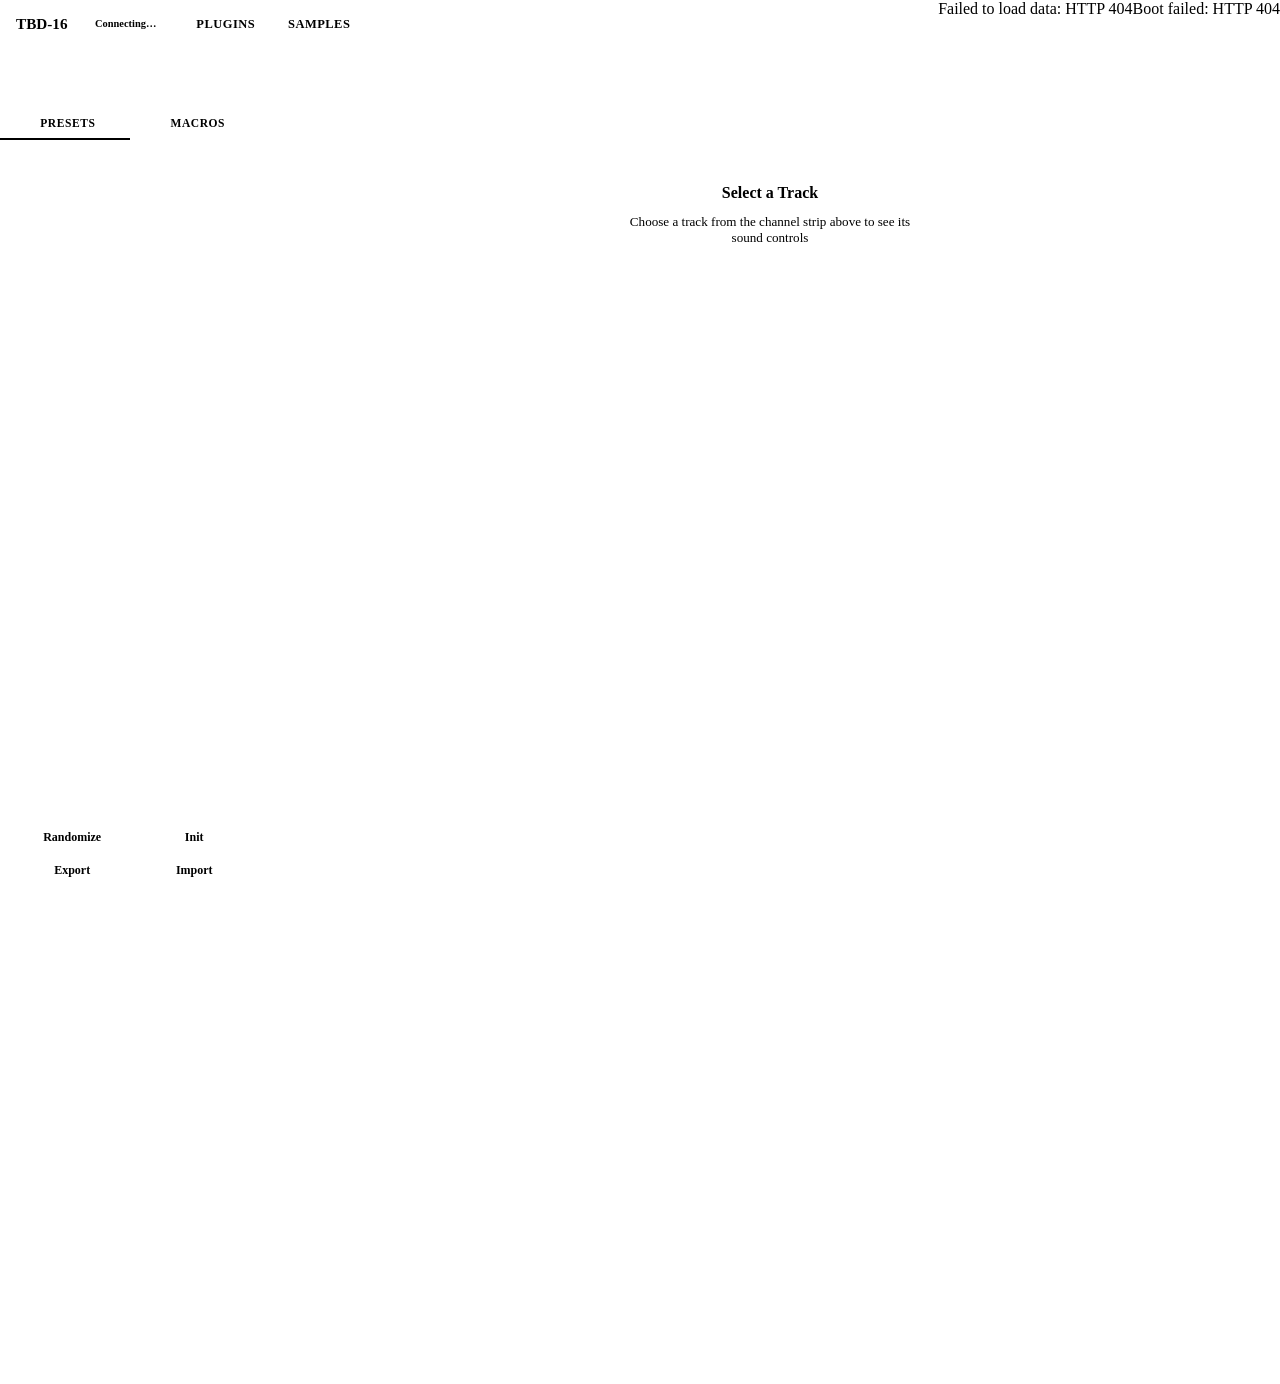
==== sdcard_image/www/preset-macro-manager.html @ 8a356f27 "license: GPL-3.0 for firmware (drop bogus LGPL claim), proprietary WebUI, THIRD-PARTY.md; .gitmodule" ====
<!--
  dadamachines TBD-16 — Preset & Macro Manager
  Single streamlined view with sidebar tabs for Presets / Macros.
  The center panel always shows interactive knob controls.
  When editing macro definitions, the Macro Builder appears below the knobs.

  (c) 2014-2026 dadamachines / Johannes Elias Lohbihler. All rights reserved.

  Not licensed under the GPL. This is the dadamachines TBD-16 WebUI; it
  communicates with the TBD-16 firmware over its REST API and is a separate
  program, not a derivative work of the firmware. Vendored components
  (Shoelace, webaudio-controls, Sortable, …) keep their own licences — see
  THIRD-PARTY.md.

  Licensing enquiries: https://dadamachines.com/contact/
-->

<!DOCTYPE html>
<html lang="en" class="sl-theme-dark">
<head>
  <meta charset="UTF-8">
  <meta name="viewport" content="width=device-width, initial-scale=1">
  <title>TBD-16 — Preset &amp; Macro Manager</title>
  <link rel="icon" href="favicon.ico" type="image/x-icon">
  <link rel="stylesheet" href="shoelace/themes/light.css?v=3">
  <link rel="stylesheet" href="shoelace/themes/dark.css?v=3">
  <script type="module" src="js/shoelace-bundle.js?v=4"></script>
  <link rel="stylesheet" href="css/app.css?v=9">
</head>
<body>
<div class="app">

  <!-- ─── Header ───────────────────────────────────────── -->
  <header class="app-header">
    <div class="header-brand">
      <h1>TBD-16</h1>
      <span class="connection-pill" id="conn-pill">
        <span class="conn-dot"></span>
        <span id="conn-pill-text">Connecting…</span>
      </span>
    </div>

    <nav class="nav-tabs">
      <a class="nav-tab" href="/index.html?view=plugins"><sl-icon name="music-note-beamed"></sl-icon> Plugins</a>
      <a class="nav-tab" href="/index.html?view=samples"><sl-icon name="hdd"></sl-icon> Samples</a>
      <a class="nav-tab active" href="/preset-macro-manager.html"><sl-icon name="sliders"></sl-icon> Macros</a>
    </nav>

    <div class="header-spacer"></div>

    <div class="header-right">
      <sl-icon-button name="hdd" label="Boot Defaults" id="trackdefaults-btn" style="font-size:1rem;"></sl-icon-button>
      <sl-icon-button name="info-circle" label="Quick Start Guide" id="quickstart-btn" style="font-size:1rem;"></sl-icon-button>
      <sl-icon-button name="gear" label="Settings" id="config-btn" style="font-size:1rem;"></sl-icon-button>
      <sl-icon-button name="moon-fill" label="Toggle theme" id="theme-toggle" style="font-size:1rem;"></sl-icon-button>
    </div>
  </header>

  <!-- ─── Shared Track Overview Strip ─── -->
  <div class="track-overview" id="track-overview">
    <!-- Populated by shared.js -->
  </div>

  <!-- ─── Main Content: Sidebar + Center ─── -->
  <div class="app-layout">

    <!-- ═══ LEFT SIDEBAR ═══ -->
    <div class="sidebar" id="sidebar">

      <!-- Sidebar tab buttons -->
      <div class="sidebar-tabs">
        <button class="sidebar-tab active" data-tab="presets">
          <sl-icon name="music-note-beamed"></sl-icon> Presets
        </button>
        <button class="sidebar-tab" data-tab="macros">
          <sl-icon name="sliders"></sl-icon> Macros
        </button>
      </div>

      <!-- ── Presets tab content ── -->
      <div class="sidebar-content active" data-tab="presets">
        <div class="sidebar-search">
          <sl-input placeholder="Search presets…" size="small" clearable id="preset-search">
            <sl-icon slot="prefix" name="search"></sl-icon>
          </sl-input>
        </div>
        <div class="sidebar-list" id="preset-list">
          <!-- Populated by JS -->
        </div>
        <div class="sidebar-actions">
          <div class="sidebar-actions-row">
            <button class="sidebar-action-btn primary" id="qa-save-preset">
              <sl-icon name="floppy"></sl-icon> Save As…
            </button>
          </div>
          <div class="sidebar-actions-row">
            <button class="sidebar-action-btn" id="qa-randomize">
              <sl-icon name="sliders"></sl-icon> Randomize
            </button>
            <button class="sidebar-action-btn" id="qa-init">
              <sl-icon name="x-lg"></sl-icon> Init
            </button>
          </div>
          <div class="sidebar-actions-row">
            <button class="sidebar-action-btn" id="qa-export-presets">
              <sl-icon name="download"></sl-icon> Export
            </button>
            <button class="sidebar-action-btn" id="qa-import-presets">
              <sl-icon name="upload"></sl-icon> Import
            </button>
          </div>
        </div>
      </div>

      <!-- ── Macros tab content ── -->
      <div class="sidebar-content" data-tab="macros">
        <div class="sidebar-list" id="definition-list">
          <!-- Populated by JS -->
        </div>
      </div>
    </div>

    <!-- ═══ CENTER PANEL ═══ -->
    <div class="center-panel" id="center-panel">

      <!-- Track info bar (populated by performer.js) -->
      <div id="track-info-bar"></div>

      <!-- Macro definition header — visible in Macros mode, above sub-tabs -->
      <div id="macro-def-header" class="hidden">
        <!-- Populated by designer.js: NAME, ID, Save, Export, Import -->
      </div>

      <!-- Sub-tabs for Macros mode -->
      <div id="center-subtabs" class="center-subtabs hidden">
        <button class="center-subtab active" data-subtab="knob-preview">
          <sl-icon name="sliders" style="font-size:0.8rem;"></sl-icon> Knob Preview
        </button>
        <button class="center-subtab" data-subtab="macro-builder">
          <sl-icon name="sliders" style="font-size:0.8rem;"></sl-icon> Macro Builder
        </button>
      </div>

      <!-- Knob Controls -->
      <div id="knob-controls">
        <div class="empty-state" id="knob-empty">
          <sl-icon name="sliders"></sl-icon>
          <h3>Select a Track</h3>
          <p>Choose a track from the channel strip above to see its sound controls</p>
        </div>
      </div>

      <!-- Sound Presets for Definition — visible in Macros mode + Knob Preview sub-tab -->
      <div id="knob-preview-extras" class="hidden">
        <!-- Populated by designer.js: Sound Presets for this Definition -->
      </div>

      <!-- Macro Builder — visible when Macros tab + Macro Builder sub-tab -->
      <div id="macro-builder-section" class="hidden">
        <!-- Populated by designer.js -->
      </div>

    </div>

  </div> <!-- .app-layout -->

  <!-- Version footer -->
  <div style="display:flex;align-items:center;padding:0.25rem 0.75rem;background:var(--sl-color-neutral-100);border-top:1px solid var(--sl-color-neutral-200);flex-shrink:0;">
    <a href="/webui-update.html" id="webui-version-link"
       style="font-size:0.65rem;color:var(--sl-color-neutral-400);text-decoration:none;white-space:nowrap;"
       title="WebUI Updater"></a>
    <div style="flex:1;"></div>
  </div>

</div> <!-- .app -->

<!-- Loading overlay -->
<div class="loading-overlay hidden" id="loading-overlay">
  <div class="loading-box">
    <sl-spinner></sl-spinner>
    <span id="loading-text">Loading…</span>
  </div>
</div>

<!-- Toast stack -->
<div class="toast-stack" id="toast-stack"></div>

<!-- ─── Quick Start Guide Dialog ────────────────────────── -->
<sl-dialog label="Quick Start Guide" id="quickstart-dialog" style="--width:56rem;">
  <div class="qs-guide">
    <div class="qs-intro">
      <p><strong>Welcome to TBD-16!</strong> A 16-track drum machine &amp; synth workstation. Use the <strong>channel strip</strong> at the top to pick a voice, then use the two sidebar modes to play or design sounds.</p>
    </div>

    <details class="qs-section" open>
      <summary><sl-icon name="music-note-beamed"></sl-icon> Presets (Performer Mode)</summary>
      <div class="qs-body">
        <p>The <strong>PRESETS</strong> tab is for <strong>browsing, loading, and saving sounds</strong> — no DSP knowledge required.</p>
        <ol>
          <li><strong>Select a Track</strong> — Click a channel in the strip at the top (CH 01–19). Each channel drives one synth voice.</li>
          <li><strong>Filter by Macro</strong> — Use the <em>MACRO</em> dropdown to show only presets for a specific macro definition, or choose <em>All Macros</em> to see everything. A filter chip appears in the sidebar when filtered — click <strong>×</strong> to clear it.</li>
          <li><strong>Load a Preset</strong> — Click any preset in the sidebar to load it instantly. The knobs update to show the preset's values. The MACRO dropdown syncs to show which macro the preset uses.</li>
          <li><strong>Tweak Knobs</strong> — Drag the knobs in the center panel. Knobs with an orange <em>MACRO</em> label control multiple DSP parameters at once.</li>
          <li><strong>Save Your Sound</strong> — Click <em>Save As…</em> to save your tweaked values as a new preset. Give it a name and category.</li>
          <li><strong>Quick Actions</strong> — <em>Randomize</em> generates random values for inspiration. <em>Init</em> resets all knobs to defaults. <em>Export/Import</em> lets you share presets as JSON files.</li>
        </ol>
      </div>
    </details>

    <details class="qs-section">
      <summary><sl-icon name="sliders"></sl-icon> Macros (Sound Designer Mode)</summary>
      <div class="qs-body">
        <p>The <strong>MACROS</strong> tab is for <strong>creating and editing macro definitions</strong> — the mapping layer that turns raw DSP CC parameters into intuitive performer knobs.</p>

        <h4>Getting Started</h4>
        <ol>
          <li><strong>Select a Track</strong> — Click a channel tab. The MACHINE dropdown shows the synth engine on that track.</li>
          <li><strong>Pick or Create</strong> — The sidebar lists existing macro definitions. Click one to edit, or click <em>"+ Create New Definition"</em>.</li>
          <li><strong>Name &amp; ID</strong> — Set the definition name and ID in the header bar. The ID is auto-generated from the name for new definitions.</li>
          <li><strong>Knob Preview</strong> — The default sub-tab shows a live preview of the knobs. Drag them to see how the mapped CC values change in real time.</li>
          <li><strong>Macro Builder</strong> — Switch to this sub-tab to define parameter groups (pages of up to 4 knobs), set ranges, defaults, and output mappings.</li>
          <li><strong>Save</strong> — Click <em>Save</em> in the header bar. Use <em>Export/Import</em> to share definitions as JSON.</li>
        </ol>

        <h4>Key Concepts</h4>
        <div class="qs-tab-section">
          <h5><sl-icon name="table"></sl-icon> Output Mappings</h5>
          <p>Each output mapping row maps your virtual knob values to a DSP CC channel: <code>finalValue = start + Σ(paramValue × mul ÷ div)</code></p>
          <ul>
            <li><strong>1:1 Passthrough</strong> — One knob controls one CC directly. Use <em>1:1 Map All</em> to auto-generate a full passthrough mapping as a starting point.</li>
            <li><strong>MACRO Knob</strong> — Add multiple sources to one CC output. A single "Punch" knob can simultaneously drive attack time, FM depth, and accent.</li>
            <li><strong>Constant Lock</strong> — Set only the <code>start</code> value (no sources). Locks a CC to a fixed value — great for parameters you don't want performers to change.</li>
          </ul>
        </div>

        <div class="qs-tab-section">
          <h5><sl-icon name="music-note-beamed"></sl-icon> Sound Presets</h5>
          <p>Each macro definition can have <strong>sound presets</strong> — saved sets of knob values. Find them in the <em>"Presets Using This Definition"</em> section below the Macro Builder. Create, edit, and delete presets from there.</p>
        </div>
      </div>
    </details>

    <details class="qs-section">
      <summary><sl-icon name="table"></sl-icon> Signal Chain</summary>
      <div class="qs-body">
        <p>When you move a knob, here's what happens:</p>
        <ol>
          <li><strong>Knob Value</strong> (0–127) — the virtual parameter you control in the UI</li>
          <li><strong>Mapping Formula</strong> — computes <code>start + Σ(value × mul ÷ div)</code>, producing a CC value</li>
          <li><strong>MIDI CC</strong> — sent to the DSP engine (0–127, or 0–16383 for 14-bit CCs)</li>
          <li><strong>DSP Float</strong> — converted by firmware to physical units (Hz, dB, ms, ratios)</li>
        </ol>
        <p><strong>Key insight:</strong> Macros control which <em>portion</em> of a CC range your knob covers, and how multiple knobs combine. The physical range of each DSP parameter is fixed in firmware.</p>
      </div>
    </details>

    <details class="qs-section">
      <summary><sl-icon name="star"></sl-icon> Tips &amp; Best Practices</summary>
      <div class="qs-body">
        <ol>
          <li><strong>Start from 1:1 Map</strong> — Auto-generate a full passthrough, then remove parameters you don't need and lock them to good values.</li>
          <li><strong>Name knobs musically</strong> — Use "Brightness" instead of "CC 12". Performers should never think about CC numbers.</li>
          <li><strong>Use MACRO knobs</strong> — Combining multiple CCs into one knob is the most powerful feature. One "Punch" knob beats three separate knobs.</li>
          <li><strong>Lock the boring parameters</strong> — Use constant mappings for parameters that should stay fixed. Fewer knobs = faster workflow for performers.</li>
          <li><strong>Create contrasting presets</strong> — Make presets sound dramatically different to showcase the full range of your macro definition.</li>
          <li><strong>Use categories</strong> — Group presets by style ("Analog", "Digital", "FX") so performers can find sounds quickly.</li>
        </ol>
      </div>
    </details>
  </div>

  <sl-button slot="footer" variant="primary" id="qs-close-btn">Got it!</sl-button>
</sl-dialog>

<!-- ─── Scripts ─────────────────────────────────────────── -->
<script defer src="js/macro-bundle.js?v=3"></script>
<script>
  fetch('/api/v2/samples?getconfig=webui-version.json')
    .then(r => r.ok ? r.json() : null)
    .then(v => {
      const el = document.getElementById('webui-version-link');
      if (el && v && v.version) el.textContent = 'WebUI v' + v.version;
    }).catch(() => {});
</script>
</body>
</html>
---- sdcard_image/www/css/app.css ----
/***************
TBD-16 — Unified WebUI Prototype Styles
Single unified view with sidebar tabs (Presets | Macros)

(c) 2014-2026 dadamachines / Johannes Elias Lohbihler. All rights reserved.

Not licensed under the GPL. This is the dadamachines TBD-16 WebUI; it
communicates with the TBD-16 firmware over its REST API and is a separate
program, not a derivative work of the firmware. Vendored components
(Shoelace, webaudio-controls, Sortable, …) keep their own licences — see
THIRD-PARTY.md.

Licensing enquiries: https://dadamachines.com/contact/
***************/

/* ── Reset & Base ───────────────────────────────────────── */
*, *::before, *::after { box-sizing: border-box; margin: 0; padding: 0; }
html, body { height: 100%; overflow: hidden; }
body {
  font-family: var(--sl-font-sans);
  background: var(--sl-color-neutral-50);
  color: var(--sl-color-neutral-900);
}

/* ── App Shell ──────────────────────────────────────────── */
.app { display: flex; flex-direction: column; height: 100vh; }

/* ── App Header ─────────────────────────────────────────── */
.app-header {
  display: flex; align-items: center;
  padding: 0 1rem;
  background: var(--sl-color-neutral-100);
  border-bottom: 1px solid var(--sl-color-neutral-200);
  flex-shrink: 0; height: 48px; gap: 0.75rem;
}
.header-brand {
  display: flex; align-items: center; gap: 0.5rem;
  flex-shrink: 0;
}
.app-header h1 {
  font-size: 0.95rem; font-weight: 700; white-space: nowrap;
}
.connection-pill {
  display: inline-flex; align-items: center; gap: 0.3rem;
  font-size: 0.65rem; font-weight: 600;
  padding: 0.15rem 0.55rem;
  border-radius: 999px;
  background: var(--sl-color-success-100);
  color: var(--sl-color-success-700);
  border: 1px solid var(--sl-color-success-300);
  white-space: nowrap; line-height: 1.3;
  transition: all 0.2s;
}
.connection-pill .conn-dot {
  width: 6px; height: 6px; border-radius: 50%;
  background: var(--sl-color-success-500); flex-shrink: 0;
}
.connection-pill.offline {
  background: var(--sl-color-danger-100);
  color: var(--sl-color-danger-700);
  border-color: var(--sl-color-danger-300);
}
.connection-pill.offline .conn-dot { background: var(--sl-color-danger-500); }

/* ── Header Navigation Tabs ────────────────────────────── */
.nav-tabs {
  display: flex; gap: 0;
}
.nav-tab {
  font-size: 0.78rem; font-weight: 600; text-transform: uppercase;
  letter-spacing: 0.04em; padding: 0.35rem 0.85rem;
  border: 1px solid var(--sl-color-neutral-300);
  background: var(--sl-color-neutral-200);
  color: var(--sl-color-neutral-600);
  cursor: pointer; transition: all 0.15s;
  font-family: var(--sl-font-sans);
  text-decoration: none;
  display: flex; align-items: center; gap: 0.35rem;
  line-height: 1.2;
}
.nav-tab:first-child { border-radius: var(--sl-border-radius-medium) 0 0 var(--sl-border-radius-medium); }
.nav-tab:last-child  { border-radius: 0 var(--sl-border-radius-medium) var(--sl-border-radius-medium) 0; border-left: none; }
.nav-tab:hover { background: var(--sl-color-neutral-300); color: var(--sl-color-neutral-800); }
.nav-tab.active {
  background: var(--sl-color-primary-600);
  color: #fff;
  border-color: var(--sl-color-primary-700);
}
.nav-tab sl-icon { font-size: 0.85rem; }

.header-spacer { flex: 1; }
.header-right { display: flex; align-items: center; gap: 0.4rem; }

/* ── Unified App Layout ─────────────────────────────────── */
.app-layout {
  flex: 1; display: flex; overflow: hidden; min-height: 0;
}

/* ── Sidebar ─────────────────────────────────────────────── */
.sidebar {
  width: 260px; min-width: 220px;
  display: flex; flex-direction: column;
  border-right: 1px solid var(--sl-color-neutral-200);
  background: var(--sl-color-neutral-50);
  flex-shrink: 0; overflow: hidden;
}
.sidebar-tabs {
  display: flex; flex-shrink: 0;
  border-bottom: 1px solid var(--sl-color-neutral-200);
}
.sidebar-tab {
  flex: 1;
  padding: 0.55rem 0.5rem;
  font-size: 0.72rem; font-weight: 700;
  text-transform: uppercase; letter-spacing: 0.05em;
  text-align: center;
  color: var(--sl-color-neutral-500);
  background: var(--sl-color-neutral-100);
  border: none; border-bottom: 2px solid transparent;
  cursor: pointer; transition: all 0.15s;
  font-family: var(--sl-font-sans);
  display: flex; align-items: center; justify-content: center; gap: 0.35rem;
}
.sidebar-tab:hover {
  color: var(--sl-color-neutral-700);
  background: var(--sl-color-neutral-150, #e5e7eb);
}
.sidebar-tab.active {
  color: var(--sl-color-primary-600);
  border-bottom-color: var(--sl-color-primary-600);
  background: var(--sl-color-neutral-50);
}
.sidebar-tab sl-icon { font-size: 0.8rem; }

.sidebar-content {
  display: none; flex: 1; flex-direction: column; overflow: hidden;
}
.sidebar-content.active { display: flex; }

.sidebar-search {
  padding: 0.4rem 0.65rem;
  border-bottom: 1px solid var(--sl-color-neutral-200);
  flex-shrink: 0;
}
.sidebar-list {
  flex: 1; overflow-y: auto; padding: 0.25rem 0;
}
.sidebar-actions {
  padding: 0.5rem 0.65rem;
  border-top: 1px solid var(--sl-color-neutral-200);
  flex-shrink: 0;
  display: flex; flex-direction: column; gap: 0.3rem;
}
.sidebar-action-btn {
  display: flex; align-items: center; justify-content: center; gap: 0.4rem;
  width: 100%; padding: 0.4rem 0.6rem;
  font-size: 0.75rem; font-weight: 600;
  border: 1px solid var(--sl-color-neutral-300);
  border-radius: var(--sl-border-radius-medium);
  background: var(--sl-color-neutral-100);
  color: var(--sl-color-neutral-700);
  cursor: pointer; transition: all 0.12s;
  font-family: var(--sl-font-sans);
}
.sidebar-action-btn:hover {
  background: var(--sl-color-neutral-200);
  border-color: var(--sl-color-neutral-400);
}
.sidebar-action-btn sl-icon { font-size: 0.8rem; }

/* ── Center Panel ────────────────────────────────────────── */
.center-panel {
  flex: 1; overflow-y: auto; overflow-x: hidden;
  padding: 1rem 1.5rem;
  min-height: 0;
  background: var(--sl-color-neutral-0);
}

/* ── Center Panel Sub-tabs (Macros mode) ─────────────── */
.center-subtabs {
  display: flex;
  border-bottom: 2px solid var(--sl-color-neutral-200);
  margin-bottom: 1rem;
  gap: 0;
}
.center-subtab {
  display: flex; align-items: center; gap: 0.35rem;
  padding: 0.5rem 1rem;
  font-size: 0.78rem; font-weight: 600;
  font-family: var(--sl-font-sans);
  border: none; background: none; cursor: pointer;
  color: var(--sl-color-neutral-500);
  border-bottom: 2px solid transparent;
  margin-bottom: -2px;
  transition: all 0.15s;
}
.center-subtab:hover {
  color: var(--sl-color-neutral-700);
}
.center-subtab.active {
  color: var(--sl-color-primary-600);
  border-bottom-color: var(--sl-color-primary-600);
}

/* ── Utility ─────────────────────────────────────────────── */
.hidden { display: none !important; }

/* ── Main Content ───────────────────────────────────────── */
.app-main { flex: 1; overflow: hidden; display: flex; flex-direction: column; min-height: 0; }

/* ── Track Overview Strip ──────────────────────────────── */
.track-overview {
  display: flex; flex-shrink: 0;
  border-bottom: 2px solid var(--sl-color-neutral-300);
  overflow-x: auto; overflow-y: hidden;
  background: var(--sl-color-neutral-100);
  min-height: 60px;
}
.track-strip {
  flex: 1 1 0;
  min-width: 52px;
  display: flex; flex-direction: column;
  align-items: center; justify-content: center;
  padding: 0.3rem 0.15rem;
  border-right: 1px solid var(--sl-color-neutral-200);
  cursor: pointer; transition: all 0.15s;
  gap: 0.15rem; user-select: none;
  position: relative;
}
.track-strip:last-child { border-right: none; }
.track-strip:hover { background: var(--sl-color-neutral-200); }
.track-strip.active {
  background: color-mix(in srgb, var(--sl-color-primary-600) 15%, transparent);
}
.track-strip.active::after {
  content: '';
  position: absolute; bottom: 0; left: 0; right: 0;
  height: 3px;
  background: var(--sl-color-primary-600);
}
.track-strip.muted { opacity: 0.35; }
.track-num {
  font-size: 0.58rem; font-weight: 700;
  color: var(--sl-color-neutral-0);
  background: var(--sl-color-neutral-600);
  padding: 0.05rem 0.3rem; border-radius: 3px;
  line-height: 1.3;
}
.track-strip.active .track-num {
  background: var(--sl-color-primary-600);
}
.track-name {
  font-size: 0.58rem; font-weight: 600;
  color: var(--sl-color-neutral-600);
  overflow: hidden; text-overflow: ellipsis; white-space: nowrap;
  max-width: 100%; text-align: center;
  line-height: 1.2;
}
/* Track-machine info removed from overview strip */

/* FX & Master track distinct colors */
.track-strip.track-fx .track-num {
  background: var(--sl-color-purple-600, #7c3aed);
}
.track-strip.track-fx.active .track-num {
  background: var(--sl-color-purple-700, #6d28d9);
}
.track-strip.track-fx.active {
  background: color-mix(in srgb, var(--sl-color-purple-600, #7c3aed) 15%, transparent);
}
.track-strip.track-fx.active::after {
  background: var(--sl-color-purple-600, #7c3aed);
}
.track-strip.track-master .track-num {
  background: var(--sl-color-amber-600, #d97706);
}
.track-strip.track-master.active .track-num {
  background: var(--sl-color-amber-700, #b45309);
}
.track-strip.track-master.active {
  background: color-mix(in srgb, var(--sl-color-amber-600, #d97706) 15%, transparent);
}
.track-strip.track-master.active::after {
  background: var(--sl-color-amber-600, #d97706);
}

/* ── (Preset browser now in sidebar — see .sidebar styles above) ── */
.preset-list {
  flex: 1; overflow-y: auto; padding: 0.25rem 0;
}
.preset-category {
  padding: 0.4rem 0.65rem 0.3rem;
  font-size: 0.68rem; font-weight: 700; text-transform: uppercase;
  letter-spacing: 0.06em; color: var(--sl-color-neutral-500);
  user-select: none;
  border-bottom: 1px solid var(--sl-color-neutral-200);
  background: var(--sl-color-neutral-50);
}
.preset-item {
  display: flex; align-items: center;
  padding: 0.4rem 0.85rem;
  cursor: pointer; gap: 0.5rem;
  transition: background 0.1s; min-height: 36px;
}
.preset-item:hover { background: var(--sl-color-neutral-200); }
.preset-item.active {
  background: color-mix(in srgb, var(--sl-color-primary-600) 15%, transparent);
  border-left: 3px solid var(--sl-color-primary-600);
  padding-left: calc(0.85rem - 3px);
}
.preset-item-name {
  font-size: 0.82rem; font-weight: 500; flex: 1;
  overflow: hidden; text-overflow: ellipsis; white-space: nowrap;
}
.preset-item-machine {
  font-size: 0.68rem; color: var(--sl-color-neutral-400);
  white-space: nowrap;
}

/* ── Delete button on sidebar list items ── */
.preset-item-delete {
  display: none;
  align-items: center; justify-content: center;
  background: none; border: none; cursor: pointer;
  color: var(--sl-color-neutral-400);
  padding: 0.15rem 0.25rem;
  border-radius: 4px;
  font-size: 0.75rem;
  transition: color 0.15s, background 0.15s;
  flex-shrink: 0;
}
.preset-item:hover .preset-item-delete { display: flex; }
.preset-item-delete:hover {
  color: var(--sl-color-danger-600);
  background: var(--sl-color-danger-100);
}

/* ── Preset filter bar (chip + count) ── */
.preset-filter-bar {
  display: flex; align-items: center; gap: 0.5rem;
  padding: 0.35rem 0.65rem;
  border-bottom: 1px solid var(--sl-color-neutral-200);
  background: var(--sl-color-neutral-50);
  min-height: 28px;
}
.preset-filter-chip {
  display: inline-flex; align-items: center; gap: 0.3rem;
  padding: 0.15rem 0.45rem;
  font-size: 0.7rem; font-weight: 600;
  color: var(--sl-color-primary-700);
  background: color-mix(in srgb, var(--sl-color-primary-600) 12%, transparent);
  border: 1px solid color-mix(in srgb, var(--sl-color-primary-600) 30%, transparent);
  border-radius: 99px; cursor: pointer;
  transition: all 0.15s; line-height: 1.3;
  white-space: nowrap;
}
.preset-filter-chip:hover {
  background: color-mix(in srgb, var(--sl-color-primary-600) 22%, transparent);
  border-color: var(--sl-color-primary-500);
}
.preset-filter-chip sl-icon {
  opacity: 0.6;
}
.preset-filter-chip:hover sl-icon {
  opacity: 1;
}
.preset-count {
  font-size: 0.68rem; color: var(--sl-color-neutral-400);
  margin-left: auto; white-space: nowrap;
}

/* ── (Macro controls area replaced by .center-panel) ── */

/* Track info header in macro area */
.track-info-header {
  display: flex; align-items: stretch; gap: 0;
  margin-bottom: 0.75rem;
  padding: 0.5rem 0.7rem;
  background: var(--sl-color-neutral-50);
  border: 1px solid var(--sl-color-neutral-200);
  border-radius: var(--sl-border-radius-medium);
}
.track-info-left {
  display: flex; align-items: flex-start; gap: 0.65rem;
  flex-shrink: 0;
  padding-top: 0.15rem;
}
.track-info-right {
  flex: 1;
  display: flex; flex-direction: column; gap: 0;
  min-width: 0;
}
.track-info-divider {
  border: none;
  border-top: 1px solid var(--sl-color-neutral-150, #e5e7eb);
  margin: 0.35rem 0;
}
.track-info-row {
  display: flex; align-items: center; gap: 0.65rem;
  flex-wrap: wrap;
  min-height: 1.6rem;
}
.track-info-header .track-badge {
  font-size: 0.78rem; font-weight: 700;
  background: var(--sl-color-primary-600); color: #fff;
  padding: 0.2rem 0.55rem; border-radius: 4px;
  letter-spacing: 0.02em;
}
.track-info-header .track-title {
  font-size: 1rem; font-weight: 700;
}
.track-info-header .track-subtitle {
  font-size: 0.82rem; color: var(--sl-color-neutral-500);
}
.track-info-separator {
  width: 1px; align-self: stretch;
  background: var(--sl-color-neutral-300);
  flex-shrink: 0;
  margin: 0 0.55rem;
}
.track-machine-label {
  font-size: 0.82rem; font-weight: 500;
  color: var(--sl-color-neutral-600);
}
.track-knobset-label {
  font-size: 0.82rem; font-style: italic;
  color: var(--sl-color-neutral-500);
}

/* Inline def header inputs in track-info-bar (Macros mode) */
.track-inline-input {
  font-size: 0.82rem; font-weight: 500;
  padding: 0.25rem 0.5rem;
  border: 1px solid var(--sl-color-neutral-300);
  border-radius: 4px;
  background: var(--sl-color-neutral-0);
  color: var(--sl-color-neutral-800);
  min-width: 100px; max-width: 180px;
}
.track-inline-input:focus {
  outline: none;
  border-color: var(--sl-color-primary-400);
  box-shadow: 0 0 0 2px var(--sl-color-primary-100);
}
.track-inline-input[readonly] {
  background: var(--sl-color-neutral-100);
  color: var(--sl-color-neutral-500);
}
.track-def-actions {
  display: flex; gap: 0.25rem; margin-left: auto;
}

/* Sidebar action button rows */
.sidebar-actions-row {
  display: flex; gap: 0.3rem;
}
.sidebar-actions-row .sidebar-action-btn {
  flex: 1; min-width: 0;
}
.sidebar-action-btn.primary {
  background: var(--sl-color-primary-600);
  color: #fff;
  border-color: var(--sl-color-primary-700);
}
.sidebar-action-btn.primary:hover {
  background: var(--sl-color-primary-700);
  border-color: var(--sl-color-primary-800);
}

/* Macro parameter group card */
.macro-group {
  margin-bottom: 1rem;
  border: 1px solid var(--sl-color-neutral-200);
  border-radius: var(--sl-border-radius-large);
  overflow: hidden;
  background: var(--sl-color-neutral-50);
  box-shadow: 0 1px 3px rgba(0,0,0,0.05);
}
.macro-group-header {
  display: flex; align-items: center;
  padding: 0.4rem 0.6rem;
  background: var(--sl-color-neutral-100);
  border-bottom: 1px solid var(--sl-color-neutral-200);
  gap: 0.5rem;
  cursor: pointer; user-select: none;
}
.macro-group-header:hover { background: var(--sl-color-neutral-150, #e5e7eb); }
.macro-group-page-label {
  font-size: 0.78rem; font-weight: 700;
  color: var(--sl-color-neutral-600);
  white-space: nowrap;
}
.macro-group-chevron {
  font-size: 0.6rem; color: var(--sl-color-neutral-500);
  transition: transform 0.2s;
}
.macro-group.collapsed .macro-group-chevron { transform: rotate(-90deg); }
.macro-group.collapsed .macro-group-body { display: none; }

/* Mix page — inverted dark card with light knobs */
.macro-group.is-mix {
  background: #1e293b;           /* slate-800 */
  border-color: #334155;         /* slate-700 */
  box-shadow: 0 2px 8px rgba(0,0,0,0.25);
}
.macro-group.is-mix .macro-group-header {
  background: #0f172a;           /* slate-900 */
  border-bottom-color: #334155;
}
.macro-group.is-mix .macro-group-header:hover {
  background: #1e293b;
}
.macro-group.is-mix .macro-group-page-label {
  color: #94a3b8;                /* slate-400 */
}
.macro-group.is-mix .macro-group-name {
  color: #e2e8f0;                /* slate-200 */
  letter-spacing: 0.04em;
}
.macro-group.is-mix .macro-group-chevron {
  color: #64748b;                /* slate-500 */
}
.macro-group.is-mix .macro-knob-label {
  color: #cbd5e1;                /* slate-300 */
}
.macro-group.is-mix .macro-knob-value {
  color: #94a3b8;                /* slate-400 */
}
.macro-group.is-mix .macro-knob-cell:hover {
  background: rgba(255,255,255,0.06);
}
.macro-group.is-mix .knob-target-name {
  color: #94a3b8;
}
.macro-group.is-mix .knob-target-bar {
  background: #334155;
}
.macro-group.is-mix .knob-target-range {
  background: #475569;
}
.macro-group.is-mix .knob-target-hint {
  color: #94a3b8;
}

.macro-group-name {
  font-size: 0.78rem; font-weight: 700;
  color: var(--sl-color-neutral-800);
}
.macro-group-body {
  padding: 1rem;
  display: grid;
  grid-template-columns: repeat(4, 1fr);
  gap: 1rem;
}
@media (max-width: 900px) {
  .macro-group-body {
    grid-template-columns: repeat(2, 1fr);
  }
}

/* Individual macro knob cell — Name above, Knob, Value below */
.macro-knob-cell {
  display: flex; flex-direction: column;
  align-items: center; gap: 0.15rem;
  padding: 0.6rem 0.35rem 0.5rem;
  border-radius: var(--sl-border-radius-medium);
  transition: background 0.12s;
  min-width: 0;
  text-align: center;
}
.macro-knob-cell:hover { background: var(--sl-color-neutral-100); }

/* Macro knob distinction — amber border glow for macro knobs */
.macro-knob-cell.is-macro {
  background: rgba(180, 83, 9, 0.06);
  border: 1px solid rgba(180, 83, 9, 0.18);
}
.macro-knob-cell.is-macro:hover {
  background: rgba(180, 83, 9, 0.10);
}

/* Name ABOVE the knob */
.macro-knob-label {
  font-size: 0.82rem; font-weight: 600;
  color: var(--sl-color-neutral-700);
  text-align: center; max-width: 100%;
  overflow: hidden; text-overflow: ellipsis;
  white-space: normal;
  display: -webkit-box;
  -webkit-line-clamp: 2;
  -webkit-box-orient: vertical;
  line-height: 1.2;
  min-height: 1.4em;
  order: 1;
}
/* Value BELOW the knob */
.macro-knob-value {
  font-size: 0.78rem; font-weight: 500;
  color: var(--sl-color-neutral-500);
  font-variant-numeric: tabular-nums;
  order: 3;
}
.macro-knob-value.is-macro {
  color: #b45309;
  font-weight: 700;
}

/* SVG-based knob */
.macro-knob {
  width: 64px; height: 64px;
  border-radius: 50%;
  display: flex; align-items: center; justify-content: center;
  cursor: grab; position: relative;
  user-select: none; touch-action: none;
  order: 2;
}
.macro-knob:hover svg circle:last-of-type {
  filter: brightness(1.1);
}
.macro-knob.dragging {
  cursor: grabbing;
}

/* ── Mapping target panel (under each knob) ─────────── */
.knob-target-panel {
  display: flex; flex-direction: column;
  gap: 0.15rem;
  margin-top: 0.35rem;
  width: 100%;
  padding: 0.3rem 0.4rem;
  background: var(--sl-color-neutral-50);
  border-radius: 5px;
  border: 1px solid var(--sl-color-neutral-150, #e5e7eb);
  order: 4;
}
.knob-target-panel.is-macro {
  background: rgba(180, 83, 9, 0.04);
  border-color: rgba(180, 83, 9, 0.15);
}
.knob-target-badge {
  font-size: 0.6rem; font-weight: 800;
  text-transform: uppercase; letter-spacing: 0.08em;
  color: #b45309;
  text-align: center;
  margin-bottom: 0.1rem;
}
.knob-target-row {
  display: flex; align-items: center;
  gap: 0.3rem;
  height: 1.15rem;
}
.knob-target-name {
  font-size: 0.68rem; font-weight: 600;
  color: var(--sl-color-neutral-600);
  min-width: 2.8rem;
  text-align: left;
  white-space: nowrap;
  overflow: hidden;
  text-overflow: ellipsis;
  flex-shrink: 0;
}
.knob-target-bar {
  flex: 1;
  height: 5px;
  background: var(--sl-color-neutral-200);
  border-radius: 2.5px;
  overflow: visible;
  min-width: 1.5rem;
  position: relative;
}
/* Range zone highlight — shows usable CC range */
.knob-target-range {
  position: absolute; top: 0; height: 100%;
  background: var(--sl-color-neutral-300);
  border-radius: 2.5px;
  pointer-events: none;
}
.knob-target-panel.is-macro .knob-target-range {
  background: rgba(217, 119, 6, 0.2);
}
/* Value dot — marks current CC position on the track */
.knob-target-dot {
  position: absolute; top: 50%;
  width: 8px; height: 8px;
  border-radius: 50%;
  background: var(--sl-color-neutral-500);
  border: 1.5px solid var(--sl-color-neutral-0);
  box-shadow: 0 0 0 1px var(--sl-color-neutral-300);
  transform: translate(-50%, -50%);
  transition: left 0.06s ease-out;
  z-index: 2;
  pointer-events: none;
}
.knob-target-panel.is-macro .knob-target-dot {
  background: #d97706;
  box-shadow: 0 0 0 1px rgba(217, 119, 6, 0.3);
}
.knob-target-panel.is-macro .knob-target-name {
  color: #92400e;
}
.knob-target-val {
  font-size: 0.68rem; font-weight: 700;
  color: var(--sl-color-neutral-600);
  min-width: 2.5rem;
  text-align: right;
  font-variant-numeric: tabular-nums;
}
.knob-target-panel.is-macro .knob-target-val {
  color: #b45309;
}

/* Curve badge — shown when curve is non-linear */
.curve-badge {
  font-size: 0.5rem; font-weight: 700;
  text-transform: uppercase; letter-spacing: 0.05em;
  color: var(--sl-color-neutral-500);
  background: var(--sl-color-neutral-100);
  padding: 0.04rem 0.3rem;
  border-radius: 3px;
  border: 1px solid var(--sl-color-neutral-200);
  margin-top: 0.1rem;
}
.knob-target-14bit {
  font-size: 0.48rem; font-weight: 700;
  text-transform: uppercase; letter-spacing: 0.03em;
  color: var(--sl-color-primary-700);
  background: var(--sl-color-primary-50);
  padding: 0.06rem 0.25rem;
  border-radius: 3px;
  border: 1px solid var(--sl-color-primary-200);
  margin-left: 0.15rem;
  white-space: nowrap;
  flex-shrink: 0;
  line-height: 1;
  align-self: center;
}

/* ── (Performer actions panel removed — toolbar handles actions) ── */

/* Track info labels (Machine: / Macro Def:) */
.track-info-label {
  font-size: 0.68rem; font-weight: 700; text-transform: uppercase;
  letter-spacing: 0.04em; color: var(--sl-color-neutral-500);
  margin-right: 0.25rem;
}


/* ── (Designer view section removed — unified layout) ── */

/* Macro Builder Section (center panel, below knobs) */
.mapping-editor,
#macro-builder-section {
  padding: 0;
  min-height: 0;
  background: var(--sl-color-neutral-0);
  margin-top: 1rem;
}
.mapping-editor-header {
  display: flex; align-items: center; gap: 0.5rem;
  margin-bottom: 0.75rem;
  padding-bottom: 0.75rem;
  border-bottom: 1px solid var(--sl-color-neutral-200);
}
.mapping-editor-header h2 {
  font-size: 1rem; font-weight: 700; margin: 0;
}
.mapping-editor-header .machine-badge {
  font-size: 0.68rem; font-weight: 700;
  background: var(--sl-color-neutral-600); color: var(--sl-color-neutral-0);
  padding: 0.1rem 0.45rem; border-radius: 3px;
}

/* Mapping group in designer */
.mapping-group {
  margin-bottom: 1rem;
  border: 1px solid var(--sl-color-neutral-200);
  border-radius: var(--sl-border-radius-medium);
  overflow: hidden;
}
.mapping-group-header {
  display: flex; align-items: center;
  padding: 0.45rem 0.75rem;
  background: var(--sl-color-neutral-200);
  gap: 0.5rem;
  font-size: 0.78rem; font-weight: 700;
  text-transform: uppercase; letter-spacing: 0.04em;
  color: var(--sl-color-neutral-600);
}
.mapping-group-header .group-num {
  font-size: 0.68rem; font-weight: 700;
  background: var(--sl-color-primary-600); color: #fff;
  padding: 0.05rem 0.35rem; border-radius: 3px;
}

/* Mapping table */
.mapping-table {
  width: 100%;
  border-collapse: collapse;
  font-size: 0.8rem;
}
.mapping-table th {
  background: var(--sl-color-neutral-100);
  padding: 0.35rem 0.6rem;
  text-align: left;
  font-size: 0.68rem; font-weight: 700;
  text-transform: uppercase; letter-spacing: 0.04em;
  color: var(--sl-color-neutral-500);
  border-bottom: 1px solid var(--sl-color-neutral-200);
  white-space: nowrap;
}
.th-info {
  cursor: help;
  font-size: 0.75rem;
  color: var(--sl-color-primary-500);
  vertical-align: middle;
  margin-left: 0.15rem;
}
.mapping-table td {
  padding: 0.3rem 0.6rem;
  border-bottom: 1px solid var(--sl-color-neutral-100);
  vertical-align: middle;
}
.mapping-table tr:hover td {
  background: var(--sl-color-neutral-50);
}
.mapping-table .mono {
  font-family: monospace; font-size: 0.75rem;
  color: var(--sl-color-neutral-600);
}
.mapping-arrow {
  color: var(--sl-color-primary-600);
  font-weight: 700; font-size: 0.85rem;
}
.mapping-formula {
  font-family: monospace; font-size: 0.7rem;
  background: var(--sl-color-neutral-100);
  padding: 0.12rem 0.4rem; border-radius: 3px;
  color: var(--sl-color-neutral-600);
  white-space: nowrap;
}

/* Editable mapping inputs */
.mapping-input {
  width: 50px; padding: 0.15rem 0.3rem;
  font-size: 0.75rem; font-family: monospace;
  border: 1px solid var(--sl-color-neutral-300);
  border-radius: 3px; text-align: center;
  background: var(--sl-color-neutral-0);
  color: var(--sl-color-neutral-800);
}
.mapping-input:focus {
  border-color: var(--sl-color-primary-500);
  outline: none;
  box-shadow: 0 0 0 2px color-mix(in srgb, var(--sl-color-primary-600) 20%, transparent);
}

/* DSP Parameters (inline collapsible in macro builder) */
.dsp-collapsible {
  border: 1px solid var(--sl-color-neutral-200);
  border-radius: var(--sl-border-radius-medium);
  overflow: hidden;
}
.dsp-collapsible-summary {
  display: flex; align-items: center; gap: 0.5rem;
  padding: 0.55rem 0.85rem;
  background: var(--sl-color-neutral-100);
  font-size: 0.78rem; font-weight: 700;
  text-transform: uppercase; letter-spacing: 0.04em;
  color: var(--sl-color-neutral-600);
  cursor: pointer; user-select: none;
  list-style: none;
}
.dsp-collapsible-summary::-webkit-details-marker { display: none; }
.dsp-collapsible-summary::before {
  content: '▸'; font-size: 0.85rem;
  transition: transform 0.15s; margin-right: 0.1rem;
}
details[open].dsp-collapsible > .dsp-collapsible-summary::before {
  transform: rotate(90deg);
}
.dsp-collapsible-summary sl-icon {
  font-size: 0.85rem;
}
.dsp-collapsible-body {
  padding: 0.5rem;
}
.dsp-param-row {
  display: flex; align-items: center;
  padding: 0.25rem 0.65rem;
  gap: 0.4rem; min-height: 28px;
  font-size: 0.78rem;
  transition: background 0.1s;
}
.dsp-param-row:hover { background: var(--sl-color-neutral-200); }
.dsp-param-row.mapped {
  border-left: 3px solid var(--sl-color-primary-500);
  padding-left: calc(0.65rem - 3px);
}
.dsp-param-row .param-idx {
  font-size: 0.62rem; font-weight: 700;
  color: var(--sl-color-neutral-400);
  width: 20px; text-align: right;
  font-family: monospace;
}
.dsp-param-row .param-label {
  flex: 1; overflow: hidden; text-overflow: ellipsis; white-space: nowrap;
}
.dsp-param-row .param-range {
  font-size: 0.62rem; color: var(--sl-color-neutral-400);
  font-family: monospace; white-space: nowrap;
}
.dsp-param-row .param-current {
  font-size: 0.7rem; font-weight: 600;
  color: var(--sl-color-primary-600);
  font-variant-numeric: tabular-nums;
  min-width: 35px; text-align: right;
}


/* ═══════════════════════════════════════════════════════════
   SHARED ELEMENTS
   ═══════════════════════════════════════════════════════════ */

/* Loading overlay */
.loading-overlay {
  position: fixed; inset: 0; z-index: 9999;
  display: flex; align-items: center; justify-content: center;
  background: rgba(0,0,0,0.5);
}
.loading-overlay.hidden { display: none; }
.loading-box {
  background: var(--sl-color-neutral-50);
  border-radius: var(--sl-border-radius-large);
  padding: 1.5rem 2rem;
  display: flex; align-items: center; gap: 0.75rem;
  box-shadow: 0 8px 32px rgba(0,0,0,0.3);
}
.loading-box sl-spinner { font-size: 1.2rem; }
.loading-box span { font-size: 0.88rem; font-weight: 500; }

/* Empty state */
.empty-state {
  display: flex; flex-direction: column;
  align-items: center; justify-content: center;
  padding: 3rem 1rem; gap: 0.75rem;
  color: var(--sl-color-neutral-400);
}
.empty-state sl-icon { font-size: 2.5rem; }
.empty-state h3 {
  font-size: 1rem; font-weight: 700;
  color: var(--sl-color-neutral-600);
}
.empty-state p { font-size: 0.82rem; text-align: center; max-width: 300px; }

/* Toast stack */
.toast-stack { position: fixed; top: 0; right: 0; z-index: 10000; max-width: 400px; }

/* Scrollbar styling */
::-webkit-scrollbar { width: 6px; height: 6px; }
::-webkit-scrollbar-track { background: transparent; }
::-webkit-scrollbar-thumb {
  background: var(--sl-color-neutral-400);
  border-radius: 3px;
}
::-webkit-scrollbar-thumb:hover { background: var(--sl-color-neutral-500); }

/* ── Designer: Definition Header (above sub-tabs) ──── */
#macro-def-header {
  padding: 0 1.5rem;
}
#macro-def-header .mapping-def-header {
  margin-bottom: 0;
  padding-bottom: 0.5rem;
  border-bottom: none;
}
.mb-top-actions {
  display: flex; align-items: center; gap: 0.5rem;
  margin-bottom: 0.5rem;
}
.dsp-ref-top {
  border: 1px solid var(--sl-color-neutral-200);
  border-radius: var(--sl-border-radius-medium);
  background: var(--sl-color-neutral-50);
}

/* ── Designer: Definition Header Fields ────────────── */
.mapping-def-header {
  display: flex; align-items: flex-start; gap: 1rem;
  margin-bottom: 0.75rem;
  padding-bottom: 0.75rem;
  border-bottom: 1px solid var(--sl-color-neutral-200);
}
.mapping-def-fields {
  display: flex; align-items: center; gap: 0.4rem;
  flex-wrap: wrap; flex: 1;
}
.mapping-def-fields label {
  font-size: 0.72rem; font-weight: 700;
  color: var(--sl-color-neutral-500);
  text-transform: uppercase; letter-spacing: 0.03em;
}
.mapping-def-fields .mapping-input {
  width: auto; min-width: 100px;
}
.mapping-def-fields .mapping-select {
  font-size: 0.75rem; padding: 0.2rem 0.4rem;
  border: 1px solid var(--sl-color-neutral-300);
  border-radius: 3px; background: var(--sl-color-neutral-0);
  color: var(--sl-color-neutral-800);
}
.mapping-def-actions {
  display: flex; gap: 0.35rem; flex-shrink: 0;
}
.mapping-btn {
  padding: 0.3rem 0.6rem; font-size: 0.72rem; font-weight: 600;
  border: 1px solid var(--sl-color-neutral-300);
  border-radius: 4px; cursor: pointer;
  background: var(--sl-color-neutral-100);
  color: var(--sl-color-neutral-800);
  transition: all 0.15s;
}
.mapping-btn:hover {
  background: var(--sl-color-primary-100);
  border-color: var(--sl-color-primary-400);
  color: var(--sl-color-primary-700);
}
.mapping-btn.btn-delete-def:hover {
  background: var(--sl-color-danger-100);
  border-color: var(--sl-color-danger-500);
  color: var(--sl-color-danger-700);
}

/* ── Designer: Tabs ──────────────────────────────────── */
.mapping-tabs {
  display: flex; border-bottom: 2px solid var(--sl-color-neutral-200);
  margin-bottom: 0.75rem;
}
.mapping-tab {
  padding: 0.4rem 0.8rem;
  font-size: 0.75rem; font-weight: 600;
  border: none; background: none; cursor: pointer;
  color: var(--sl-color-neutral-500);
  border-bottom: 2px solid transparent;
  margin-bottom: -2px;
  transition: all 0.15s;
}
.mapping-tab:hover { color: var(--sl-color-neutral-700); }
.mapping-tab.active {
  color: var(--sl-color-primary-600);
  border-bottom-color: var(--sl-color-primary-600);
}
.mapping-tab-content { display: none; }
.mapping-tab-content.active { display: block; }

/* ── Designer: Group title with inline input ─────────── */
.mapping-group-title {
  display: flex; align-items: center; gap: 0.5rem;
}
.mapping-group-title .group-name-input {
  width: auto; min-width: 80px; flex: 1;
  font-weight: 600; text-transform: uppercase;
  letter-spacing: 0.03em; border: none; background: transparent;
  color: var(--sl-color-neutral-600);
}
.mapping-group-title .group-name-input:focus {
  background: var(--sl-color-neutral-0);
  border: 1px solid var(--sl-color-primary-500);
}

/* ── Designer: Add/Remove buttons ────────────────────── */
.mapping-add-btn, .add-param-btn, .add-mapping-btn, .create-preset-btn {
  padding: 0.2rem 0.5rem; font-size: 0.68rem; font-weight: 600;
  border: 1px solid var(--sl-color-neutral-300); border-radius: 3px;
  cursor: pointer; background: var(--sl-color-neutral-0);
  color: var(--sl-color-neutral-600);
  transition: all 0.15s; white-space: nowrap;
}
.mapping-add-btn:hover, .add-param-btn:hover, .add-mapping-btn:hover, .create-preset-btn:hover {
  background: var(--sl-color-primary-100);
  border-color: var(--sl-color-primary-400);
  color: var(--sl-color-primary-700);
}
.mapping-remove-btn, .remove-param-btn, .remove-mapping-btn {
  background: none; border: none; cursor: pointer;
  color: var(--sl-color-neutral-400); font-size: 1.1rem;
  padding: 0.1rem 0.25rem; transition: color 0.15s;
  line-height: 1;
}
.mapping-remove-btn:hover, .remove-param-btn:hover, .remove-mapping-btn:hover {
  color: var(--sl-color-danger-600);
}

/* ── Designer: Output Mappings ───────────────────────── */
.mapping-output-header {
  display: flex; align-items: center; justify-content: space-between;
  gap: 0.5rem; margin-bottom: 0.5rem;
  font-size: 0.78rem; font-weight: 600;
  color: var(--sl-color-neutral-600);
}
.mapping-output-table .mapping-sources {
  display: flex; flex-wrap: wrap; gap: 0.25rem; align-items: center;
}
.mapping-source {
  display: inline-flex; align-items: center; gap: 0.2rem;
  font-size: 0.7rem; font-family: monospace;
  background: var(--sl-color-primary-100);
  color: var(--sl-color-primary-700);
  padding: 0.1rem 0.35rem; border-radius: 3px;
  white-space: nowrap;
}
.mapping-source button {
  background: none; border: none; cursor: pointer;
  color: var(--sl-color-primary-400); font-size: 0.75rem;
  padding: 0; margin-left: 0.15rem;
}
.mapping-source button:hover { color: var(--sl-color-danger-600); }
.mapping-add-src-btn {
  padding: 0.1rem 0.3rem; font-size: 0.65rem; font-weight: 600;
  border: 1px dashed var(--sl-color-neutral-300); border-radius: 3px;
  cursor: pointer; background: transparent;
  color: var(--sl-color-neutral-400);
  transition: all 0.15s;
}
.mapping-add-src-btn:hover {
  border-color: var(--sl-color-primary-400);
  color: var(--sl-color-primary-600);
}
.mapping-cc-name {
  font-size: 0.72rem; color: var(--sl-color-neutral-500);
  font-style: italic;
}
.mapping-slot {
  font-family: monospace; font-size: 0.72rem;
  color: var(--sl-color-neutral-400); text-align: center;
  width: 28px;
}

/* ── Designer: Macro Builder Page Sections ──────────── */

/* Page section (one per knob group/page) */
.mb-page-section {
  margin-bottom: 1rem;
  border: 1px solid var(--sl-color-neutral-200);
  border-radius: 8px;
  overflow: hidden;
}
.mb-page-content {
  display: flex; flex-direction: column; gap: 0.4rem;
  padding: 0.4rem;
}
.mb-page-header {
  display: flex; align-items: center; gap: 0.5rem;
  padding: 0.35rem 0.6rem;
  background: var(--sl-color-neutral-100);
  border-bottom: 1px solid var(--sl-color-neutral-200);
  font-size: 0.78rem; font-weight: 700;
  color: var(--sl-color-neutral-700);
}
.mb-page-section + .mb-page-section {
  margin-top: 0.5rem;
}
.mb-page-icon {
  color: var(--sl-color-neutral-400);
}
.mb-page-label {
  font-weight: 700; font-size: 0.78rem;
  color: var(--sl-color-neutral-600);
  white-space: nowrap;
}
.mb-group-name {
  font-weight: 700; font-size: 0.78rem;
  width: 120px;
  border: 1px solid transparent;
  background: transparent;
  color: var(--sl-color-neutral-800);
}
.mb-group-name:focus {
  border-color: var(--sl-color-primary-400);
  background: var(--sl-color-neutral-0);
}
.mb-page-info {
  font-size: 0.62rem; font-weight: 600;
  color: var(--sl-color-neutral-400);
  white-space: nowrap;
}
.mb-empty-group {
  text-align: center; padding: 0.75rem;
  font-size: 0.72rem; color: var(--sl-color-neutral-400);
  font-style: italic;
}
.mb-no-mappings {
  text-align: center; padding: 0.4rem;
  font-size: 0.68rem; color: var(--sl-color-neutral-400);
  font-style: italic;
}

/* Properties row (compact inline parameter editing) */
.mb-props-row {
  display: flex; align-items: center; gap: 0.5rem;
  padding: 0.25rem 0.6rem;
  background: var(--sl-color-neutral-50);
  border-bottom: 1px solid var(--sl-color-neutral-150, #e5e7eb);
  flex-wrap: wrap;
}
.mb-prop {
  display: inline-flex; align-items: center; gap: 0.25rem;
  font-size: 0.68rem; font-weight: 600;
  color: var(--sl-color-neutral-500);
  white-space: nowrap;
}
.mb-prop input[type="number"] {
  width: 46px; font-size: 0.68rem;
  text-align: center;
  padding: 0.15rem 0.2rem;
  border: 1px solid var(--sl-color-neutral-200);
  border-radius: 4px;
  font-variant-numeric: tabular-nums;
}
.mb-prop select {
  font-size: 0.68rem;
  padding: 0.15rem 0.3rem;
  border: 1px solid var(--sl-color-neutral-200);
  border-radius: 4px;
  background: var(--sl-color-neutral-0);
  color: var(--sl-color-neutral-600);
  cursor: pointer;
}

/* Knob name input (in card header) */
.mb-param-name {
  font-weight: 700 !important; font-size: 0.7rem !important;
  width: auto;
  min-width: 60px;
  max-width: 120px;
  border: 1px solid transparent !important;
  background: transparent !important;
  color: var(--sl-color-neutral-700) !important;
  padding: 0.1rem 0.2rem !important;
  text-align: center;
  line-height: 1.2;
}
.mb-param-name:focus {
  border-color: var(--sl-color-primary-400) !important;
  background: var(--sl-color-neutral-0) !important;
}

/* ── Designer: Output Mapping Cards (range sliders) ──── */

/* Knob-grouped card (one card per source knob) */
.om-knob-card {
  border: 1px solid var(--sl-color-neutral-200);
  border-radius: 6px;
  background: var(--sl-color-neutral-0);
  overflow: hidden;
  transition: box-shadow 0.15s ease;
}
.om-knob-card.is-macro {
  border-color: rgba(180, 83, 9, 0.25);
  background: rgba(180, 83, 9, 0.02);
}
/* Sortable states */
.om-knob-card.sortable-ghost {
  opacity: 0.3;
}
.om-knob-card.sortable-chosen {
  box-shadow: 0 4px 16px rgba(0,0,0,0.15);
}
/* Drag handle */
.om-drag-handle {
  cursor: grab;
  color: var(--sl-color-neutral-400);
  font-size: 1rem;
  line-height: 1;
  padding: 0.15rem 0.1rem;
  user-select: none;
  flex-shrink: 0;
  transition: color 0.15s ease;
}
.om-drag-handle:hover {
  color: var(--sl-color-neutral-700);
}
.om-drag-handle:active {
  cursor: grabbing;
}
/* Knob position badge */
.om-knob-badge {
  font-size: 0.62rem;
  font-weight: 700;
  text-transform: uppercase;
  letter-spacing: 0.03em;
  color: var(--sl-color-neutral-500);
  background: var(--sl-color-neutral-100);
  border: 1px solid var(--sl-color-neutral-200);
  border-radius: 3px;
  padding: 0.1rem 0.35rem;
  white-space: nowrap;
  flex-shrink: 0;
}
.om-knob-card.is-macro .om-knob-badge {
  color: #92400e;
  background: rgba(180, 83, 9, 0.08);
  border-color: rgba(180, 83, 9, 0.2);
}
.om-knob-header {
  display: flex; align-items: center; gap: 0.5rem;
  padding: 0.4rem 0.6rem;
  background: var(--sl-color-neutral-50);
  border-bottom: 1px solid var(--sl-color-neutral-150, #e5e7eb);
}
.om-knob-card.is-macro .om-knob-header {
  background: rgba(180, 83, 9, 0.04);
  border-bottom-color: rgba(180, 83, 9, 0.15);
}
.om-card-spacer {
  flex: 1;
}
.om-macro-badge {
  flex-shrink: 0;
}
.mapping-add-cc-for-knob {
  font-size: 0.68rem;
  padding: 0.15rem 0.3rem;
  border: 1px solid var(--sl-color-neutral-200);
  border-radius: 4px;
  background: var(--sl-color-neutral-0);
  color: var(--sl-color-neutral-500);
  cursor: pointer;
  flex-shrink: 0;
}
.mapping-add-cc-for-knob:hover {
  border-color: var(--sl-color-primary-400);
  color: var(--sl-color-primary-600);
}

/* Interactive knob wrapper */
.om-knob {
  flex-shrink: 0;
  cursor: grab;
  touch-action: none;
  user-select: none;
  display: flex;
  align-items: center;
  justify-content: center;
}
.om-knob:active, .om-knob.dragging {
  cursor: grabbing;
}
.om-knob-svg-sm {
  flex-shrink: 0;
  width: 24px; height: 24px;
}

.om-knob-info {
  display: flex; flex-direction: column; gap: 0.1rem;
  min-width: 0;
}
/* Vertical cell in card header: name / knob / value */
.om-knob-cell {
  display: flex; flex-direction: column;
  align-items: center;
  gap: 0.1rem;
  padding: 0.25rem 0;
}
.om-knob-cell .mb-param-name {
  text-align: center;
  width: auto;
  min-width: 60px;
  max-width: 120px;
}

.om-knob-name {
  font-size: 0.82rem; font-weight: 700;
  color: var(--sl-color-neutral-800);
}
.om-knob-value {
  font-size: 0.68rem; font-weight: 500;
  font-variant-numeric: tabular-nums;
  color: var(--sl-color-neutral-500);
}
.om-knob-value.is-macro {
  color: #b45309;
  font-weight: 700;
}
.om-knob-body {
  padding: 0.4rem 0.6rem 0.5rem;
  display: flex; flex-direction: column; gap: 0;
}
/* Dividers between CC mapping groups inside a knob card.
   Each CC row may be followed by a semantic-row hint, so we
   target the second (and later) om-cc-row to add a top border. */
.om-knob-body > .om-cc-row ~ .om-cc-row {
  border-top: 1px solid var(--sl-color-neutral-150, #e5e7eb);
  padding-top: 0.4rem;
  margin-top: 0.4rem;
}
.om-knob-card.is-macro .om-knob-body > .om-cc-row ~ .om-cc-row {
  border-top-color: rgba(180, 83, 9, 0.12);
}
/* Semantic row (range info) gets a small bottom margin */
.om-knob-body > .om-semantic-row {
  margin-bottom: 0.15rem;
}
/* When a semantic-row sits between two CC rows, the subsequent
   CC row that follows also needs the divider */
.om-knob-body > .om-semantic-row + .om-cc-row {
  border-top: 1px solid var(--sl-color-neutral-150, #e5e7eb);
  padding-top: 0.4rem;
  margin-top: 0.4rem;
}
.om-knob-card.is-macro .om-knob-body > .om-semantic-row + .om-cc-row {
  border-top-color: rgba(180, 83, 9, 0.12);
}

/* Inline param label (non-macro rows) */
.om-param-label {
  font-weight: 700;
  font-size: 0.75rem;
  color: var(--sl-color-neutral-800);
  white-space: nowrap;
  min-width: 3rem;
}

/* Row actions (+ map to CC for non-macro) */
.om-row-actions {
  display: flex; align-items: center;
  padding: 0.1rem 0 0.1rem 2.2rem;
}
.om-row-actions .mapping-select {
  font-size: 0.62rem;
  padding: 0.1rem 0.2rem;
}

/* Generic card (multi-source + constants) */
.om-card {
  border: 1px solid var(--sl-color-neutral-200);
  border-radius: 8px;
  margin-bottom: 0.5rem;
  background: var(--sl-color-neutral-0);
  overflow: hidden;
}
.om-multi-card {
  border-color: var(--sl-color-primary-200);
}
.om-constants-card {
  border-style: dashed;
}
.om-card-header {
  display: flex; align-items: center; gap: 0.4rem;
  padding: 0.35rem 0.6rem;
  background: var(--sl-color-neutral-50);
  border-bottom: 1px solid var(--sl-color-neutral-150, #e5e7eb);
  font-size: 0.72rem;
}
.om-card-spacer { flex: 1; }
.om-range-badge {
  font-size: 0.6rem; font-weight: 700;
  font-variant-numeric: tabular-nums;
  color: var(--sl-color-primary-700);
  background: var(--sl-color-primary-50);
  padding: 0.1rem 0.4rem; border-radius: 8px;
  white-space: nowrap;
}
.om-card-body {
  padding: 0.4rem 0.6rem;
  display: flex; flex-direction: column; gap: 0.25rem;
}

/* CC target row */
.om-cc-row {
  display: flex; align-items: center; gap: 0.5rem;
  font-size: 0.75rem;
  padding: 0.25rem 0;
}
.om-cc-label {
  font-size: 0.65rem; font-weight: 700;
  font-family: monospace;
  color: var(--sl-color-neutral-500);
  white-space: nowrap;
  min-width: 2.5rem;
}
.om-cc-name {
  font-weight: 600; color: var(--sl-color-neutral-700);
  white-space: nowrap; overflow: hidden; text-overflow: ellipsis;
  min-width: 3rem; max-width: 5rem;
}

/* Semantic range annotation */
.om-semantic-row {
  display: flex; align-items: center; gap: 0.35rem;
  padding-left: 5.5rem;
  margin-top: -0.1rem;
  margin-bottom: 0.15rem;
}
.om-semantic-range {
  font-size: 0.6rem; font-weight: 500;
  color: var(--sl-color-neutral-500);
  font-style: italic;
  letter-spacing: 0.01em;
}
.om-scale-hint {
  font-size: 0.58rem; font-weight: 600;
  color: var(--sl-color-primary-600);
  white-space: nowrap;
  text-decoration: none;
  cursor: pointer;
}
.om-scale-hint:hover {
  color: var(--sl-color-primary-700);
  text-decoration: underline;
}
.om-semantic-val {
  font-size: 0.6rem; font-weight: 500;
  color: var(--sl-color-neutral-500);
  font-style: italic;
}

/* Source rows (multi-source cards) */
.om-source-row, .om-constant-row, .om-base-row {
  display: flex; align-items: center; gap: 0.5rem;
  font-size: 0.72rem;
}
.om-src-name {
  font-size: 0.65rem; font-weight: 600;
  color: var(--sl-color-primary-700);
  background: var(--sl-color-primary-50);
  padding: 0.1rem 0.35rem; border-radius: 3px;
  min-width: 2.8rem; text-align: center;
  white-space: nowrap;
}
.om-src-label, .om-contrib-label {
  font-size: 0.62rem; font-weight: 600;
  color: var(--sl-color-neutral-500);
  min-width: 2rem; text-align: center;
}

/* Range track and fill */
.om-range-track {
  position: relative; flex: 1;
  height: 8px; min-width: 80px;
  background: var(--sl-color-neutral-200);
  border-radius: 4px;
  cursor: pointer;
}
.om-range-fill {
  position: absolute; top: 0; height: 100%;
  background: var(--sl-color-primary-300);
  border-radius: 4px;
  pointer-events: none;
  transition: left 0.05s ease-out, width 0.05s ease-out;
}
.om-knob-card.is-macro .om-range-fill {
  background: rgba(217, 119, 6, 0.35);
}

/* Range thumbs */
.om-range-thumb {
  position: absolute; top: 50%;
  width: 14px; height: 14px;
  border-radius: 50%;
  background: var(--sl-color-primary-600);
  border: 2px solid var(--sl-color-neutral-0);
  box-shadow: 0 1px 3px rgba(0,0,0,0.2);
  transform: translate(-50%, -50%);
  cursor: grab; z-index: 2;
  transition: left 0.05s ease-out;
  touch-action: none;
}
.om-knob-card.is-macro .om-range-thumb {
  background: #b45309;
}
.om-range-thumb:hover {
  background: var(--sl-color-primary-700);
  box-shadow: 0 1px 5px rgba(0,0,0,0.3);
}
.om-range-thumb:active, .om-range-thumb.dragging {
  cursor: grabbing;
  background: var(--sl-color-primary-800);
}

/* Value dot — shows computed CC value position on the range track */
.om-value-dot {
  position: absolute; top: 50%;
  width: 10px; height: 10px;
  border-radius: 50%;
  background: var(--sl-color-warning-600, #d97706);
  border: 2px solid var(--sl-color-neutral-0);
  box-shadow: 0 0 4px rgba(217, 119, 6, 0.5);
  transform: translate(-50%, -50%);
  pointer-events: none;
  z-index: 3;
  transition: left 0.08s ease-out;
}
.om-knob-card:not(.is-macro) .om-value-dot {
  background: var(--sl-color-neutral-600);
  box-shadow: 0 0 3px rgba(0, 0, 0, 0.25);
}

/* Constant mapping mark (single dot on track) */
.om-range-mark {
  position: absolute; top: 50%;
  width: 10px; height: 10px;
  border-radius: 50%;
  background: var(--sl-color-neutral-500);
  border: 2px solid var(--sl-color-neutral-0);
  box-shadow: 0 1px 2px rgba(0,0,0,0.15);
  transform: translate(-50%, -50%);
}

/* Curve select (compact inline dropdown) */
.om-curve-select {
  font-size: 0.65rem;
  padding: 0.15rem 0.25rem;
  border: 1px solid var(--sl-color-neutral-200);
  border-radius: 3px;
  background: var(--sl-color-neutral-0);
  color: var(--sl-color-neutral-600);
  cursor: pointer;
}
.om-curve-select:hover {
  border-color: var(--sl-color-primary-400);
}

/* Fixed value input (constants) */
.om-fixed-input {
  font-variant-numeric: tabular-nums;
}

/* Range low/high inputs — wider + readable */
.om-range-low, .om-range-high {
  width: 44px;
  font-size: 0.75rem;
  font-variant-numeric: tabular-nums;
  text-align: center;
  padding: 0.2rem 0.2rem;
}
.om-range-low.is-14bit, .om-range-high.is-14bit,
.om-fixed-input.is-14bit, .mapping-start.is-14bit {
  width: 56px;
}

/* 14-bit toggle */
.om-bit-toggle {
  display: inline-flex; align-items: center; gap: 0.15rem;
  cursor: pointer;
  font-size: 0.58rem; font-weight: 600;
  color: var(--sl-color-neutral-400);
  white-space: nowrap;
  user-select: none;
}
.om-bit-toggle input[type="checkbox"] {
  width: 12px; height: 12px;
  margin: 0; cursor: pointer;
  accent-color: var(--sl-color-primary-600);
}
.om-bit-toggle:has(input:checked) {
  color: var(--sl-color-primary-700);
  font-weight: 700;
}

/* Remove source button */
.mapping-remove-src-btn {
  background: none; border: none;
  cursor: pointer; font-size: 0.75rem;
  color: var(--sl-color-neutral-400);
  padding: 0.1rem 0.2rem;
  transition: color 0.15s;
  line-height: 1;
}
.mapping-remove-src-btn:hover {
  color: var(--sl-color-danger-600);
}

/* ── Designer: Sound Preset Chips ────────────────────── */
.preset-values-cell {
  display: flex; flex-wrap: wrap; gap: 0.15rem;
}
.preset-value-chip {
  display: inline-block;
  font-size: 0.65rem; font-family: monospace;
  background: var(--sl-color-neutral-200);
  color: var(--sl-color-neutral-700);
  padding: 0.05rem 0.3rem; border-radius: 2px;
  min-width: 22px; text-align: center;
}

/* ── Designer: Machine group header ──────────────────── */
.machine-group { margin-bottom: 0.5rem; }
.machine-group-header {
  padding: 0.3rem 0.65rem;
  font-size: 0.68rem; font-weight: 700;
  text-transform: uppercase; letter-spacing: 0.04em;
  color: var(--sl-color-neutral-500);
  background: var(--sl-color-neutral-100);
  border-bottom: 1px solid var(--sl-color-neutral-200);
}
.machine-item-meta {
  display: flex; gap: 0.5rem;
  font-size: 0.62rem; color: var(--sl-color-neutral-400);
}
.machine-item {
  flex-direction: column; align-items: flex-start;
  gap: 0.15rem;
}

/* ── Designer: DSP Panel title ───────────────────────── */
.dsp-panel-title {
  padding: 0.35rem 0.65rem;
  font-size: 0.75rem; font-weight: 600;
  color: var(--sl-color-neutral-600);
  border-bottom: 1px solid var(--sl-color-neutral-200);
  background: var(--sl-color-neutral-100);
}
.dsp-param-index {
  font-family: monospace; font-size: 0.68rem;
  color: var(--sl-color-neutral-400);
  min-width: 40px;
}
.dsp-param-name {
  flex: 1; font-size: 0.78rem;
  overflow: hidden; text-overflow: ellipsis; white-space: nowrap;
}
.dsp-param-value {
  font-size: 0.68rem; font-family: monospace;
  color: var(--sl-color-neutral-500);
}
.dsp-param-mapped-icon {
  font-size: 0.7rem; color: var(--sl-color-primary-500);
}

/* ── Responsive ────────────────────────────────────── */
@media (max-width: 900px) {
  .sidebar { display: none; }
}

/* ═══════════════════════════════════════════════════════════
   LIGHT THEME OVERRIDES
   ═══════════════════════════════════════════════════════════ */
.sl-theme-light .mapping-input {
  background: var(--sl-color-neutral-0);
  color: var(--sl-color-neutral-900);
  border-color: var(--sl-color-neutral-300);
}
.sl-theme-light .mapping-select {
  background: var(--sl-color-neutral-0);
  color: var(--sl-color-neutral-900);
  border-color: var(--sl-color-neutral-300);
}
.sl-theme-light .track-num {
  background: var(--sl-color-neutral-700);
  color: var(--sl-color-neutral-0);
}
.sl-theme-light .mapping-source {
  background: var(--sl-color-primary-50);
  color: var(--sl-color-primary-800);
}
.sl-theme-light .preset-value-chip {
  background: var(--sl-color-neutral-200);
  color: var(--sl-color-neutral-800);
}

/* ═══════════════════════════════════════════════════════════
   CONTEXTUAL HELP / UX DESCRIPTIONS
   ═══════════════════════════════════════════════════════════ */
.section-help {
  font-size: 0.72rem;
  line-height: 1.45;
  color: var(--sl-color-neutral-500);
  padding: 0.5rem 0.85rem;
  border-bottom: 1px solid var(--sl-color-neutral-200);
  background: color-mix(in srgb, var(--sl-color-primary-600) 4%, var(--sl-color-neutral-50));
  display: flex;
  align-items: flex-start;
  gap: 0.5rem;
}
.section-help sl-icon {
  font-size: 0.85rem;
  color: var(--sl-color-primary-500);
  flex-shrink: 0;
  margin-top: 0.05rem;
}
.section-help p { margin: 0; }

/* Workflow step badges */
.workflow-step {
  display: inline-flex;
  align-items: center;
  justify-content: center;
  width: 18px; height: 18px;
  font-size: 0.58rem;
  font-weight: 700;
  border-radius: 50%;
  background: var(--sl-color-primary-600);
  color: #fff;
  flex-shrink: 0;
  margin-right: 0.3rem;
}

/* Info callout box */
.info-callout {
  display: flex;
  align-items: flex-start;
  gap: 0.5rem;
  padding: 0.55rem 0.75rem;
  margin-bottom: 0.75rem;
  border-radius: var(--sl-border-radius-medium);
  background: color-mix(in srgb, var(--sl-color-primary-600) 8%, var(--sl-color-neutral-50));
  border: 1px solid color-mix(in srgb, var(--sl-color-primary-600) 20%, var(--sl-color-neutral-200));
  font-size: 0.72rem;
  line-height: 1.45;
  color: var(--sl-color-neutral-600);
}
.info-callout sl-icon {
  font-size: 0.85rem;
  color: var(--sl-color-primary-500);
  flex-shrink: 0;
  margin-top: 0.05rem;
}
.info-callout p { margin: 0; }

/* Knob preview in designer */
.designer-knob-preview {
  padding: 1rem;
}
.designer-knob-preview .preview-title {
  font-size: 0.82rem;
  font-weight: 700;
  text-transform: uppercase;
  letter-spacing: 0.04em;
  color: var(--sl-color-neutral-600);
  margin-bottom: 0.75rem;
  display: flex;
  align-items: center;
  gap: 0.5rem;
}
.designer-knob-preview .preview-title sl-icon {
  color: var(--sl-color-primary-500);
}

/* Tab description below tab bar */
.tab-description {
  font-size: 0.72rem;
  color: var(--sl-color-neutral-500);
  padding: 0.4rem 0;
  margin-bottom: 0.5rem;
  border-bottom: 1px solid var(--sl-color-neutral-100);
  line-height: 1.4;
  display: flex;
  align-items: center;
  gap: 0.4rem;
}
.tab-description sl-icon {
  font-size: 0.75rem;
  color: var(--sl-color-neutral-400);
  flex-shrink: 0;
}

/* ═══════════════════════════════════════════════════════════
   QUICK START GUIDE DIALOG
   ═══════════════════════════════════════════════════════════ */
#quickstart-dialog::part(body) {
  padding: 0.75rem 1.25rem;
  max-height: 70vh;
  overflow-y: auto;
}
#quickstart-dialog::part(title) {
  font-size: 1rem;
  font-weight: 700;
}
.qs-guide { font-size: 0.82rem; line-height: 1.6; color: var(--sl-color-neutral-800); }
.qs-intro {
  margin-bottom: 1rem;
  padding: 0.65rem 0.85rem;
  border-radius: var(--sl-border-radius-medium);
  background: color-mix(in srgb, var(--sl-color-primary-600) 8%, var(--sl-color-neutral-50));
  border: 1px solid color-mix(in srgb, var(--sl-color-primary-600) 20%, var(--sl-color-neutral-200));
}
.qs-intro p { margin: 0; }
.qs-section {
  margin-bottom: 0.6rem;
  border: 1px solid var(--sl-color-neutral-200);
  border-radius: var(--sl-border-radius-medium);
  overflow: hidden;
}
.qs-section summary {
  padding: 0.55rem 0.85rem;
  font-size: 0.85rem;
  font-weight: 700;
  cursor: pointer;
  background: var(--sl-color-neutral-100);
  border-bottom: 1px solid var(--sl-color-neutral-200);
  display: flex;
  align-items: center;
  gap: 0.5rem;
  user-select: none;
  list-style: none;
  transition: background 0.15s;
}
.qs-section summary::-webkit-details-marker { display: none; }
.qs-section summary::before {
  content: '▶';
  font-size: 0.55rem;
  transition: transform 0.2s;
  color: var(--sl-color-neutral-500);
}
.qs-section[open] summary::before { transform: rotate(90deg); }
.qs-section summary:hover { background: var(--sl-color-neutral-200); }
.qs-section summary sl-icon {
  font-size: 0.85rem;
  color: var(--sl-color-primary-600);
}
.qs-body {
  padding: 0.75rem 1rem;
}
.qs-body h4 {
  font-size: 0.82rem;
  font-weight: 700;
  margin: 1rem 0 0.4rem;
  color: var(--sl-color-neutral-700);
  border-bottom: 1px solid var(--sl-color-neutral-100);
  padding-bottom: 0.25rem;
}
.qs-body h5 {
  font-size: 0.78rem;
  font-weight: 700;
  margin: 0 0 0.25rem;
  color: var(--sl-color-primary-700);
  display: flex;
  align-items: center;
  gap: 0.35rem;
}
.qs-body h5 sl-icon {
  font-size: 0.72rem;
  color: var(--sl-color-primary-500);
}
.qs-body ol, .qs-body ul {
  padding-left: 1.3rem;
  margin: 0.3rem 0 0.5rem;
}
.qs-body li { margin-bottom: 0.3rem; }
.qs-body p { margin: 0.3rem 0; }
.qs-body code {
  background: var(--sl-color-neutral-200);
  border-radius: 3px;
  padding: 0.1rem 0.35rem;
  font-size: 0.78rem;
  font-family: monospace;
}
.qs-tab-section {
  margin: 0.75rem 0;
  padding: 0.6rem 0.75rem;
  background: color-mix(in srgb, var(--sl-color-neutral-100) 60%, transparent);
  border-radius: var(--sl-border-radius-medium);
  border-left: 3px solid var(--sl-color-primary-400);
}
.qs-formula {
  text-align: center;
  font-size: 0.9rem;
  margin: 0.5rem 0;
}
.qs-formula code {
  font-size: 0.85rem;
  padding: 0.25rem 0.75rem;
  background: var(--sl-color-neutral-200);
  border-radius: var(--sl-border-radius-small);
}

/* ── Save Preset Dialog ── */
/* Shoelace dialog footer button gap */
sl-dialog::part(footer) {
  display: flex; gap: 0.5rem; justify-content: flex-end;
}

.save-preset-context {
  display: flex; align-items: center; gap: 0.5rem;
  font-size: 0.82rem;
  padding: 0.5rem 0.7rem;
  background: var(--sl-color-neutral-100);
  border-radius: var(--sl-border-radius-medium);
  color: var(--sl-color-neutral-700);
}

/* ── Sound Preset Cards ── */
.sp-card {
  border: 1px solid var(--sl-color-neutral-200);
  border-radius: var(--sl-border-radius-medium);
  padding: 0.75rem 0.85rem;
  margin-bottom: 0.6rem;
  background: var(--sl-color-neutral-0);
}
.sp-card-header {
  display: flex; align-items: flex-end; gap: 0.75rem;
  margin-bottom: 0.6rem;
  padding-bottom: 0.5rem;
  border-bottom: 1px solid var(--sl-color-neutral-150, var(--sl-color-neutral-100));
  flex-wrap: wrap;
}
.sp-card-fields {
  display: flex; align-items: center; gap: 0.4rem;
  flex: 1; flex-wrap: wrap;
}
.sp-field-label {
  font-size: 0.68rem; font-weight: 700;
  color: var(--sl-color-neutral-500);
  text-transform: uppercase; letter-spacing: 0.03em;
  white-space: nowrap;
}
.sp-name-input {
  min-width: 160px; max-width: 260px; flex: 1;
  font-weight: 600; font-size: 0.85rem;
  padding: 0.25rem 0.5rem;
}
.sp-group-input {
  min-width: 100px; max-width: 160px;
  font-size: 0.82rem;
  padding: 0.25rem 0.5rem;
}
.sp-card-actions {
  display: flex; gap: 0.35rem; flex-shrink: 0; align-items: center;
}
.sp-card-actions .mapping-btn {
  display: inline-flex; align-items: center; gap: 0.25rem;
}
/* Delete button in preset cards — danger variant of .mapping-btn */
.sp-card-actions .delete-preset-btn {
  border-color: var(--sl-color-danger-300);
  color: var(--sl-color-danger-600);
}
.sp-card-actions .delete-preset-btn:hover {
  background: var(--sl-color-danger-100);
  border-color: var(--sl-color-danger-500);
  color: var(--sl-color-danger-700);
}
.sp-card-values {
  display: flex; flex-direction: column; gap: 0.4rem;
}
.sp-page-group {
  display: flex; align-items: flex-start; gap: 0.6rem;
}
.sp-page-label {
  font-size: 0.65rem; font-weight: 700;
  color: var(--sl-color-neutral-400);
  text-transform: uppercase; letter-spacing: 0.04em;
  min-width: 60px; padding-top: 0.55rem;
  white-space: nowrap;
}
.sp-params {
  display: flex; flex-wrap: wrap; gap: 0.35rem;
}
.sp-param {
  display: flex; flex-direction: column; align-items: center;
  justify-content: center;
  background: var(--sl-color-neutral-50);
  border: 1px solid var(--sl-color-neutral-200);
  border-radius: 5px;
  padding: 0.35rem 0.5rem 0.4rem;
  min-width: 80px;
}
.sp-param-name {
  font-size: 0.6rem; font-weight: 700;
  color: var(--sl-color-neutral-500);
  text-transform: uppercase; letter-spacing: 0.02em;
  white-space: nowrap; line-height: 1;
  margin-bottom: 0.25rem;
  text-align: center;
}
.sp-param-slider {
  width: 100%; height: 4px;
  margin: 0.2rem 0;
  cursor: pointer;
  accent-color: var(--sl-color-primary-600);
  -webkit-appearance: none;
  appearance: none;
  background: var(--sl-color-neutral-200);
  border-radius: 2px;
  outline: none;
}
.sp-param-slider::-webkit-slider-thumb {
  -webkit-appearance: none;
  width: 12px; height: 12px;
  border-radius: 50%;
  background: var(--sl-color-primary-600);
  cursor: pointer;
}
.sp-param-slider::-moz-range-thumb {
  width: 12px; height: 12px;
  border-radius: 50%; border: none;
  background: var(--sl-color-primary-600);
  cursor: pointer;
}
.sp-param-value {
  width: 44px; text-align: center;
  font-size: 0.85rem; font-weight: 600;
  border: none; background: transparent;
  color: var(--sl-color-neutral-800);
  padding: 0.1rem 0;
  -moz-appearance: textfield;
}
.sp-param-value::-webkit-inner-spin-button,
.sp-param-value::-webkit-outer-spin-button {
  -webkit-appearance: none; margin: 0;
}
.sp-param-value:focus {
  outline: 1px solid var(--sl-color-primary-400);
  border-radius: 3px;
  background: var(--sl-color-primary-50);
}
.sp-param-range {
  font-size: 0.5rem; font-weight: 600;
  color: var(--sl-color-neutral-400);
  letter-spacing: 0.02em;
  line-height: 1;
}

/* ═══════════════════════════════════════════════════════════
   TRACK DEFAULT PRESETS DIALOG
   ═══════════════════════════════════════════════════════════ */
#trackdefaults-dialog::part(body) {
  padding: 0.75rem 1.25rem;
  max-height: 72vh;
  overflow-y: auto;
}
#trackdefaults-dialog::part(title) {
  font-size: 1rem;
  font-weight: 700;
}

.td-intro {
  font-size: 0.82rem;
  color: var(--sl-color-neutral-600);
  margin: 0 0 0.75rem;
  line-height: 1.5;
}

.td-table {
  display: flex;
  flex-direction: column;
  gap: 1px;
  border: 1px solid var(--sl-color-neutral-200);
  border-radius: var(--sl-border-radius-medium);
  overflow: hidden;
}

.td-row {
  display: grid;
  grid-template-columns: 2.5rem 5.5rem 3rem 9rem 1fr 7rem 4rem;
  align-items: center;
  gap: 0.5rem;
  padding: 0.4rem 0.75rem;
  background: var(--sl-color-neutral-0);
  transition: background 0.1s;
}
.td-row:hover:not(.td-header) {
  background: color-mix(in srgb, var(--sl-color-primary-50) 40%, var(--sl-color-neutral-0));
}
.td-row:nth-child(even):not(.td-header) {
  background: var(--sl-color-neutral-50);
}
.td-row:nth-child(even):not(.td-header):hover {
  background: color-mix(in srgb, var(--sl-color-primary-50) 40%, var(--sl-color-neutral-50));
}

.td-header {
  background: var(--sl-color-neutral-100);
  font-size: 0.72rem;
  font-weight: 700;
  text-transform: uppercase;
  letter-spacing: 0.05em;
  color: var(--sl-color-neutral-600);
  padding: 0.5rem 0.75rem;
  border-bottom: 1px solid var(--sl-color-neutral-200);
}

.td-col-idx {
  font-family: monospace;
  font-size: 0.78rem;
  font-weight: 600;
  color: var(--sl-color-neutral-500);
}
.td-col-name {
  font-size: 0.82rem;
  font-weight: 600;
  color: var(--sl-color-neutral-800);
}
.td-col-type {
  text-align: center;
}

.td-col-engine {
  min-width: 0;
}

.td-col-bank {
  min-width: 0;
}

.td-col-slice {
  text-align: center;
  min-width: 0;
}

.td-na {
  color: var(--sl-color-neutral-400);
  font-size: 0.75rem;
}

.td-sample-bank-section {
  display: flex;
  align-items: center;
  gap: 0.75rem;
  margin: 0 0 0.75rem;
  padding: 0.6rem 0.75rem;
  background: color-mix(in srgb, var(--sl-color-primary-50) 40%, var(--sl-color-neutral-0));
  border: 1px solid var(--sl-color-primary-200);
  border-radius: var(--sl-border-radius-medium);
  font-size: 0.82rem;
}
.td-sample-bank-section label {
  display: flex;
  align-items: center;
  gap: 0.5rem;
  white-space: nowrap;
}
.td-sample-bank-section select {
  max-width: 12rem;
}
.td-hint {
  font-size: 0.72rem;
  color: var(--sl-color-neutral-500);
}

.td-select:disabled {
  opacity: 0.45;
  cursor: default;
  background: var(--sl-color-neutral-100);
}

.td-type-badge {
  display: inline-block;
  font-size: 0.65rem;
  font-weight: 700;
  text-transform: uppercase;
  letter-spacing: 0.04em;
  padding: 0.1rem 0.4rem;
  border-radius: 3px;
  line-height: 1.4;
}
.td-type-drum {
  background: color-mix(in srgb, var(--sl-color-warning-200) 60%, transparent);
  color: var(--sl-color-warning-800);
}
.td-type-synth {
  background: color-mix(in srgb, var(--sl-color-primary-200) 60%, transparent);
  color: var(--sl-color-primary-800);
}
.td-type-fx {
  background: color-mix(in srgb, var(--sl-color-success-200) 60%, transparent);
  color: var(--sl-color-success-800);
}

.td-select {
  width: 100%;
  padding: 0.3rem 0.5rem;
  font-size: 0.78rem;
  border: 1px solid var(--sl-color-neutral-300);
  border-radius: var(--sl-border-radius-small);
  background: var(--sl-color-neutral-0);
  color: var(--sl-color-neutral-800);
  cursor: pointer;
  outline: none;
  transition: border-color 0.15s;
}
.td-select:hover {
  border-color: var(--sl-color-primary-400);
}
.td-select:focus {
  border-color: var(--sl-color-primary-500);
  box-shadow: 0 0 0 2px color-mix(in srgb, var(--sl-color-primary-400) 25%, transparent);
}

/* ── Dark theme overrides for track defaults ── */
.sl-theme-dark .td-intro { color: var(--sl-color-neutral-400); }
.sl-theme-dark .td-table { border-color: var(--sl-color-neutral-700); }
.sl-theme-dark .td-row { background: var(--sl-color-neutral-900); }
.sl-theme-dark .td-row:nth-child(even):not(.td-header) { background: var(--sl-color-neutral-800); }
.sl-theme-dark .td-row:hover:not(.td-header) {
  background: color-mix(in srgb, var(--sl-color-primary-900) 30%, var(--sl-color-neutral-900));
}
.sl-theme-dark .td-row:nth-child(even):not(.td-header):hover {
  background: color-mix(in srgb, var(--sl-color-primary-900) 30%, var(--sl-color-neutral-800));
}
.sl-theme-dark .td-header {
  background: var(--sl-color-neutral-800);
  border-color: var(--sl-color-neutral-700);
  color: var(--sl-color-neutral-400);
}
.sl-theme-dark .td-col-idx { color: var(--sl-color-neutral-500); }
.sl-theme-dark .td-col-name { color: var(--sl-color-neutral-200); }
.sl-theme-dark .td-select {
  background: var(--sl-color-neutral-800);
  border-color: var(--sl-color-neutral-600);
  color: var(--sl-color-neutral-200);
}
.sl-theme-dark .td-select:disabled {
  background: var(--sl-color-neutral-900);
  opacity: 0.45;
}
.sl-theme-dark .td-sample-bank-section {
  background: color-mix(in srgb, var(--sl-color-primary-900) 20%, var(--sl-color-neutral-900));
  border-color: var(--sl-color-primary-800);
}
.sl-theme-dark .td-hint {
  color: var(--sl-color-neutral-500);
}
.sl-theme-dark .td-na {
  color: var(--sl-color-neutral-600);
}
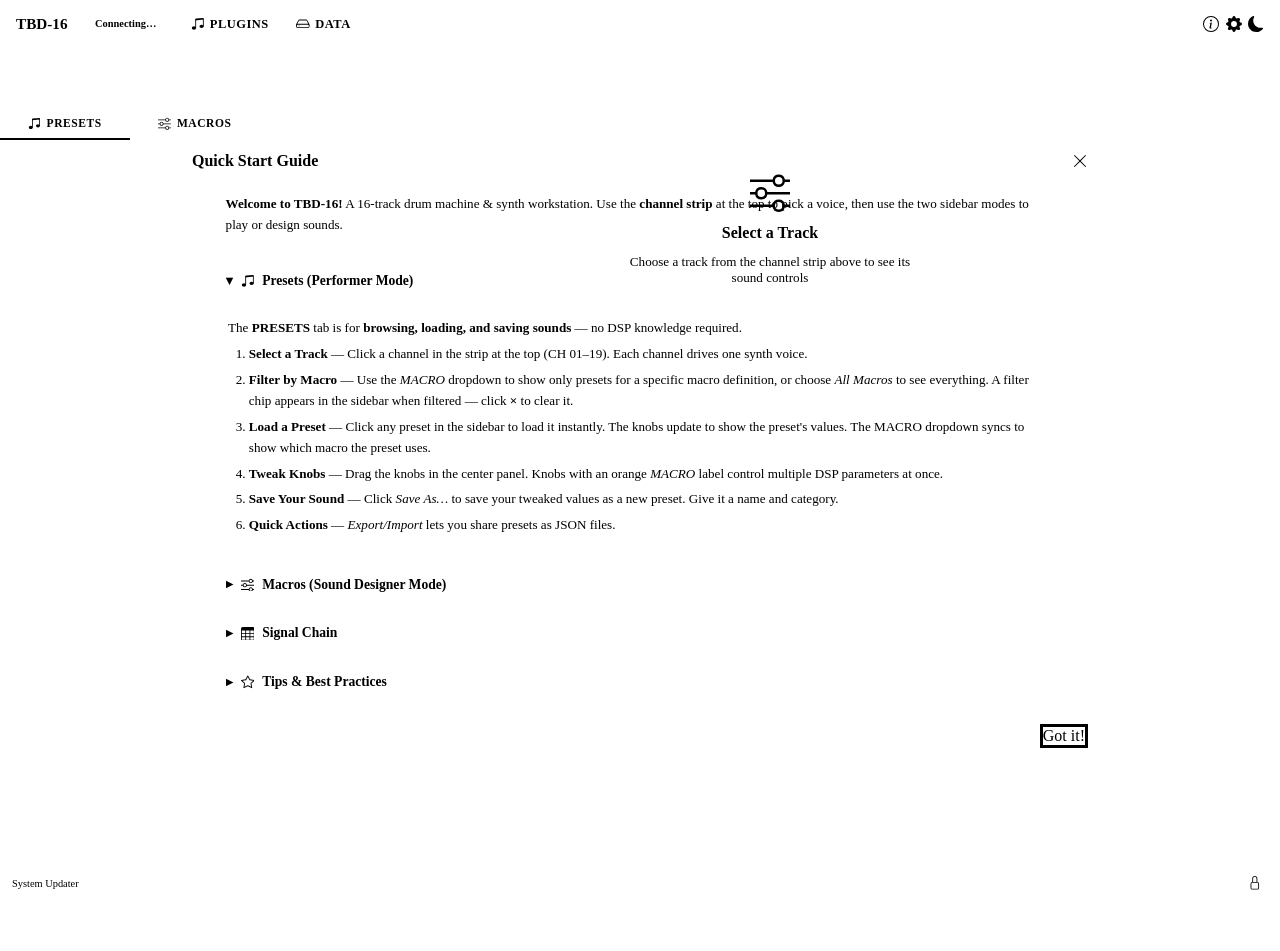
==== commit 017e8795: "WIP: merge origin/staging into integration branch (NOT for dada-tbd-master yet) Conflict-resolution " ====
--- a/sdcard_image/www/preset-macro-manager.html
+++ b/sdcard_image/www/preset-macro-manager.html
@@ -42,16 +42,15 @@
 
     <nav class="nav-tabs">
       <a class="nav-tab" href="/index.html?view=plugins"><sl-icon name="music-note-beamed"></sl-icon> Plugins</a>
-      <a class="nav-tab" href="/index.html?view=samples"><sl-icon name="hdd"></sl-icon> Samples</a>
-      <a class="nav-tab active" href="/preset-macro-manager.html"><sl-icon name="sliders"></sl-icon> Macros</a>
+      <a class="nav-tab" href="/index.html?view=samples"><sl-icon name="hdd"></sl-icon> Data</a>
+      <a class="nav-tab active" href="/preset-macro-manager.html"><sl-icon name="sliders"></sl-icon> Presets</a>
     </nav>
 
     <div class="header-spacer"></div>
 
     <div class="header-right">
-      <sl-icon-button name="hdd" label="Boot Defaults" id="trackdefaults-btn" style="font-size:1rem;"></sl-icon-button>
       <sl-icon-button name="info-circle" label="Quick Start Guide" id="quickstart-btn" style="font-size:1rem;"></sl-icon-button>
-      <sl-icon-button name="gear" label="Settings" id="config-btn" style="font-size:1rem;"></sl-icon-button>
+      <sl-icon-button name="gear-fill" label="Settings" id="config-btn" style="font-size:1rem;"></sl-icon-button>
       <sl-icon-button name="moon-fill" label="Toggle theme" id="theme-toggle" style="font-size:1rem;"></sl-icon-button>
     </div>
   </header>
@@ -79,36 +78,14 @@
 
       <!-- ── Presets tab content ── -->
       <div class="sidebar-content active" data-tab="presets">
-        <div class="sidebar-search">
-          <sl-input placeholder="Search presets…" size="small" clearable id="preset-search">
-            <sl-icon slot="prefix" name="search"></sl-icon>
-          </sl-input>
-        </div>
+        <div class="sidebar-actions" style="padding-bottom:0;border-top:none;">
+          <button class="sidebar-action-btn primary" id="qa-new-preset">
+            <sl-icon name="plus-lg"></sl-icon> New Preset
+          </button>
+        </div>
+        <hr style="border:none;border-top:1px solid var(--sl-color-neutral-200);margin:0.5rem 0.65rem;">
         <div class="sidebar-list" id="preset-list">
           <!-- Populated by JS -->
-        </div>
-        <div class="sidebar-actions">
-          <div class="sidebar-actions-row">
-            <button class="sidebar-action-btn primary" id="qa-save-preset">
-              <sl-icon name="floppy"></sl-icon> Save As…
-            </button>
-          </div>
-          <div class="sidebar-actions-row">
-            <button class="sidebar-action-btn" id="qa-randomize">
-              <sl-icon name="sliders"></sl-icon> Randomize
-            </button>
-            <button class="sidebar-action-btn" id="qa-init">
-              <sl-icon name="x-lg"></sl-icon> Init
-            </button>
-          </div>
-          <div class="sidebar-actions-row">
-            <button class="sidebar-action-btn" id="qa-export-presets">
-              <sl-icon name="download"></sl-icon> Export
-            </button>
-            <button class="sidebar-action-btn" id="qa-import-presets">
-              <sl-icon name="upload"></sl-icon> Import
-            </button>
-          </div>
         </div>
       </div>
 
@@ -168,8 +145,11 @@
   <div style="display:flex;align-items:center;padding:0.25rem 0.75rem;background:var(--sl-color-neutral-100);border-top:1px solid var(--sl-color-neutral-200);flex-shrink:0;">
     <a href="/webui-update.html" id="webui-version-link"
        style="font-size:0.65rem;color:var(--sl-color-neutral-400);text-decoration:none;white-space:nowrap;"
-       title="WebUI Updater"></a>
+       title="WebUI Updater">System Updater</a>
     <div style="flex:1;"></div>
+    <button class="factory-lock-btn" id="factory-lock-btn" title="Factory Edit Mode">
+      <sl-icon name="lock" id="factory-lock-icon"></sl-icon>
+    </button>
   </div>
 
 </div> <!-- .app -->
@@ -202,7 +182,7 @@
           <li><strong>Load a Preset</strong> — Click any preset in the sidebar to load it instantly. The knobs update to show the preset's values. The MACRO dropdown syncs to show which macro the preset uses.</li>
           <li><strong>Tweak Knobs</strong> — Drag the knobs in the center panel. Knobs with an orange <em>MACRO</em> label control multiple DSP parameters at once.</li>
           <li><strong>Save Your Sound</strong> — Click <em>Save As…</em> to save your tweaked values as a new preset. Give it a name and category.</li>
-          <li><strong>Quick Actions</strong> — <em>Randomize</em> generates random values for inspiration. <em>Init</em> resets all knobs to defaults. <em>Export/Import</em> lets you share presets as JSON files.</li>
+          <li><strong>Quick Actions</strong> — <em>Export/Import</em> lets you share presets as JSON files.</li>
         </ol>
       </div>
     </details>
@@ -215,7 +195,7 @@
         <h4>Getting Started</h4>
         <ol>
           <li><strong>Select a Track</strong> — Click a channel tab. The MACHINE dropdown shows the synth engine on that track.</li>
-          <li><strong>Pick or Create</strong> — The sidebar lists existing macro definitions. Click one to edit, or click <em>"+ Create New Definition"</em>.</li>
+          <li><strong>Pick or Create</strong> — The sidebar lists existing macro definitions. Click one to edit, or click <em>"+ New Macro"</em>.</li>
           <li><strong>Name &amp; ID</strong> — Set the definition name and ID in the header bar. The ID is auto-generated from the name for new definitions.</li>
           <li><strong>Knob Preview</strong> — The default sub-tab shows a live preview of the knobs. Drag them to see how the mapped CC values change in real time.</li>
           <li><strong>Macro Builder</strong> — Switch to this sub-tab to define parameter groups (pages of up to 4 knobs), set ranges, defaults, and output mappings.</li>
@@ -275,11 +255,15 @@
 <!-- ─── Scripts ─────────────────────────────────────────── -->
 <script defer src="js/macro-bundle.js?v=3"></script>
 <script>
-  fetch('/api/v2/samples?getconfig=webui-version.json')
+  fetch('/api/v2/storage?action=file&path=system/webui-version.json')
+    .then(r => {
+      if (!r.ok) return fetch('/api/v2/storage?getconfig=webui-version.json');
+      return r;
+    })
     .then(r => r.ok ? r.json() : null)
     .then(v => {
       const el = document.getElementById('webui-version-link');
-      if (el && v && v.version) el.textContent = 'WebUI v' + v.version;
+      if (el && v && v.version) el.textContent = 'System Updater v' + v.version;
     }).catch(() => {});
 </script>
 </body>
--- a/sdcard_image/www/css/app.css
+++ b/sdcard_image/www/css/app.css
@@ -258,30 +258,54 @@
 }
 /* Track-machine info removed from overview strip */
 
-/* FX & Master track distinct colors */
+/* Track-type colors — aligned with Track Setup / Project Viewer badges */
+.track-strip.track-drum .track-num {
+  background: color-mix(in srgb, var(--sl-color-warning-300) 80%, transparent); color: var(--sl-color-warning-900);
+}
+.track-strip.track-drum.active .track-num {
+  background: var(--sl-color-warning-400); color: var(--sl-color-warning-950);
+}
+.track-strip.track-drum.active {
+  background: color-mix(in srgb, var(--sl-color-warning-200) 18%, transparent);
+}
+.track-strip.track-drum.active::after {
+  background: var(--sl-color-warning-500);
+}
+.track-strip.track-synth .track-num {
+  background: color-mix(in srgb, var(--sl-color-primary-300) 80%, transparent); color: var(--sl-color-primary-900);
+}
+.track-strip.track-synth.active .track-num {
+  background: var(--sl-color-primary-400); color: var(--sl-color-primary-950);
+}
+.track-strip.track-synth.active {
+  background: color-mix(in srgb, var(--sl-color-primary-200) 18%, transparent);
+}
+.track-strip.track-synth.active::after {
+  background: var(--sl-color-primary-500);
+}
 .track-strip.track-fx .track-num {
-  background: var(--sl-color-purple-600, #7c3aed);
+  background: color-mix(in srgb, var(--sl-color-success-300) 80%, transparent); color: var(--sl-color-success-900);
 }
 .track-strip.track-fx.active .track-num {
-  background: var(--sl-color-purple-700, #6d28d9);
+  background: var(--sl-color-success-400); color: var(--sl-color-success-950);
 }
 .track-strip.track-fx.active {
-  background: color-mix(in srgb, var(--sl-color-purple-600, #7c3aed) 15%, transparent);
+  background: color-mix(in srgb, var(--sl-color-success-200) 18%, transparent);
 }
 .track-strip.track-fx.active::after {
-  background: var(--sl-color-purple-600, #7c3aed);
+  background: var(--sl-color-success-500);
 }
 .track-strip.track-master .track-num {
-  background: var(--sl-color-amber-600, #d97706);
+  background: color-mix(in srgb, var(--sl-color-purple-300, #c4b5fd) 80%, transparent); color: var(--sl-color-purple-900, #4c1d95);
 }
 .track-strip.track-master.active .track-num {
-  background: var(--sl-color-amber-700, #b45309);
+  background: var(--sl-color-purple-400, #a78bfa); color: var(--sl-color-purple-950, #2e1065);
 }
 .track-strip.track-master.active {
-  background: color-mix(in srgb, var(--sl-color-amber-600, #d97706) 15%, transparent);
+  background: color-mix(in srgb, var(--sl-color-purple-200, #ddd6fe) 18%, transparent);
 }
 .track-strip.track-master.active::after {
-  background: var(--sl-color-amber-600, #d97706);
+  background: var(--sl-color-purple-500, #8b5cf6);
 }
 
 /* ── (Preset browser now in sidebar — see .sidebar styles above) ── */
@@ -425,6 +449,17 @@
 .track-knobset-label {
   font-size: 0.82rem; font-style: italic;
   color: var(--sl-color-neutral-500);
+}
+.track-preset-name {
+  font-size: 0.85rem; font-weight: 600;
+  color: var(--sl-color-neutral-800);
+  white-space: nowrap; overflow: hidden; text-overflow: ellipsis;
+  max-width: 180px;
+}
+.track-preset-id {
+  font-size: 0.72rem; font-family: var(--sl-font-mono, monospace);
+  color: var(--sl-color-neutral-400);
+  white-space: nowrap;
 }
 
 /* Inline def header inputs in track-info-bar (Macros mode) */
@@ -1216,6 +1251,9 @@
   border-radius: 4px;
   font-variant-numeric: tabular-nums;
 }
+.mb-prop.is-14bit input[type="number"] {
+  width: 66px;
+}
 .mb-prop select {
   font-size: 0.68rem;
   padding: 0.15rem 0.3rem;
@@ -1635,7 +1673,7 @@
 }
 .om-range-low.is-14bit, .om-range-high.is-14bit,
 .om-fixed-input.is-14bit, .mapping-start.is-14bit {
-  width: 56px;
+  width: 66px;
 }
 
 /* 14-bit toggle */
@@ -1987,6 +2025,26 @@
   margin-bottom: 0.6rem;
   background: var(--sl-color-neutral-0);
 }
+.sp-card-readonly {
+  border-style: dashed;
+  background: var(--sl-color-neutral-50);
+}
+.sp-card-readonly .sp-param-slider,
+.sp-card-readonly .sp-param-value {
+  pointer-events: none;
+}
+.sp-factory-badge {
+  display: inline-flex; align-items: center; gap: 0.2rem;
+  font-size: 0.62rem; font-weight: 600; text-transform: uppercase;
+  letter-spacing: 0.04em;
+  color: var(--sl-color-warning-700);
+  background: var(--sl-color-warning-100);
+  border: 1px solid var(--sl-color-warning-300);
+  border-radius: 3px;
+  padding: 0.1rem 0.4rem;
+  margin-right: 0.35rem;
+  flex-shrink: 0;
+}
 .sp-card-header {
   display: flex; align-items: flex-end; gap: 0.75rem;
   margin-bottom: 0.6rem;
@@ -2033,6 +2091,47 @@
 .sp-card-values {
   display: flex; flex-direction: column; gap: 0.4rem;
 }
+/* Compact knob view inside preset cards */
+.sp-card-knobs {
+  padding: 0.25rem 0;
+}
+.sp-card-knobs .macro-group {
+  margin-bottom: 0.25rem;
+}
+.sp-card-knobs .macro-group-header {
+  padding: 0.15rem 0.5rem;
+  font-size: 0.6rem;
+  min-height: unset;
+  cursor: default;
+}
+.sp-card-knobs .macro-group-chevron { display: none; }
+.sp-card-knobs .macro-group-page-label { font-size: 0.62rem; }
+.sp-card-knobs .macro-group-name { font-size: 0.62rem; }
+.sp-card-knobs .macro-group-body {
+  gap: 0.35rem;
+  padding: 0.25rem 0.4rem;
+}
+.sp-card-knobs .macro-knob-cell {
+  padding: 0.3rem 0.4rem;
+  min-width: 80px;
+}
+.sp-card-knobs .macro-knob-label {
+  font-size: 0.65rem;
+}
+.sp-card-knobs .macro-knob-value {
+  font-size: 0.75rem;
+}
+.sp-card-knobs .knob-target-panel {
+  padding: 0.15rem 0.3rem;
+  font-size: 0.55rem;
+}
+.sp-card-knobs .knob-target-badge {
+  font-size: 0.45rem;
+  padding: 0 0.2rem;
+}
+.sp-card-knobs .knob-target-name { font-size: 0.5rem; }
+.sp-card-knobs .knob-target-val { font-size: 0.5rem; }
+.sp-card-knobs .knob-target-14bit { font-size: 0.4rem; padding: 0 0.15rem; }
 .sp-page-group {
   display: flex; align-items: flex-start; gap: 0.6rem;
 }
@@ -2315,3 +2414,358 @@
   color: var(--sl-color-neutral-600);
 }
 
+/* ═══════════════════════════════════════════════════════════════
+   FILE VIEWER — VS Code Dark+ inspired code viewer
+   ═══════════════════════════════════════════════════════════════ */
+
+/* When viewer is active, hide ALL kit editor siblings */
+#kit-panel.viewer-active > *:not(.file-viewer) {
+  display: none !important;
+}
+#kit-panel.viewer-active {
+  background: #1e1e1e !important;
+}
+#kit-panel.viewer-active > .file-viewer {
+  display: flex !important;
+  flex: 1;
+  min-height: 0;
+}
+
+/* Viewer container — fills the panel as a flex child */
+.file-viewer {
+  display: none;
+  flex-direction: column;
+  background: #1e1e1e;
+  color: #d4d4d4;
+  overflow: hidden;
+  min-height: 0;
+}
+
+/* ── Tab bar ── */
+.fv-toolbar {
+  display: flex;
+  align-items: stretch;
+  background: #252526;
+  border-bottom: 1px solid #1e1e1e;
+  flex-shrink: 0;
+  height: 35px;
+  min-height: 35px;
+}
+.fv-tab {
+  display: flex;
+  align-items: center;
+  gap: 7px;
+  padding: 0 14px;
+  background: #1e1e1e;
+  border-top: 2px solid #007acc;
+  border-right: 1px solid #252526;
+  font-size: 13px;
+  color: #ffffff;
+  white-space: nowrap;
+  letter-spacing: 0.01em;
+}
+.fv-tab-icon {
+  width: 16px;
+  height: 16px;
+  display: flex;
+  align-items: center;
+  justify-content: center;
+}
+.fv-tab-icon.json { color: #e8ab53; }
+.fv-tab-icon.text { color: #a8a8a8; }
+.fv-tab-close {
+  display: flex;
+  align-items: center;
+  justify-content: center;
+  width: 20px;
+  height: 20px;
+  margin-left: 6px;
+  border-radius: 3px;
+  cursor: pointer;
+  color: #858585;
+  font-size: 14px;
+  line-height: 1;
+}
+.fv-tab-close:hover {
+  background: #37373d;
+  color: #ffffff;
+}
+.fv-toolbar-spacer { flex: 1; }
+.fv-toolbar-actions {
+  display: flex;
+  align-items: center;
+  padding-right: 8px;
+  gap: 2px;
+}
+.fv-toolbar-actions sl-icon-button {
+  font-size: 0.9rem;
+  color: #858585;
+}
+.fv-toolbar-actions sl-icon-button:hover {
+  color: #ffffff;
+}
+
+/* ── Breadcrumb ── */
+.fv-breadcrumb {
+  padding: 0 16px;
+  height: 22px;
+  line-height: 22px;
+  font-size: 11px;
+  color: #969696;
+  background: #1e1e1e;
+  border-bottom: 1px solid #2d2d2d;
+  flex-shrink: 0;
+  white-space: nowrap;
+  overflow: hidden;
+  text-overflow: ellipsis;
+  font-family: -apple-system, BlinkMacSystemFont, 'Segoe UI', sans-serif;
+}
+.fv-breadcrumb .fv-bc-seg {
+  color: #cccccc;
+}
+.fv-breadcrumb .fv-bc-sep {
+  color: #585858;
+  margin: 0 3px;
+  font-size: 10px;
+}
+
+/* ── Editor body ── */
+.fv-body {
+  flex: 1;
+  overflow: auto;
+  background: #1e1e1e;
+  min-height: 0;
+}
+
+/* ── Code layout: gutter + code ── */
+.fv-editor {
+  display: flex;
+  min-height: 100%;
+}
+
+/* Line number gutter */
+.fv-gutter {
+  flex-shrink: 0;
+  padding: 4px 0;
+  text-align: right;
+  color: #858585;
+  font-family: 'Menlo', 'Monaco', 'Consolas', 'SF Mono', 'Courier New', monospace;
+  font-size: 13px;
+  line-height: 20px;
+  user-select: none;
+  background: #1e1e1e;
+  min-width: 54px;
+}
+.fv-gutter-line {
+  padding: 0 16px 0 0;
+  height: 20px;
+}
+
+/* Code area */
+.fv-code {
+  flex: 1;
+  padding: 4px 16px 4px 16px;
+  font-family: 'Menlo', 'Monaco', 'Consolas', 'SF Mono', 'Courier New', monospace;
+  font-size: 13px;
+  line-height: 20px;
+  white-space: pre;
+  color: #d4d4d4;
+  tab-size: 2;
+  border-left: 1px solid #2d2d2d;
+  min-width: 0;
+}
+
+/* Individual code line */
+.fv-line {
+  height: 20px;
+}
+.fv-line:hover {
+  background: rgba(255, 255, 255, 0.04);
+}
+
+/* ── Syntax tokens — VS Code Dark+ ── */
+.tk-key  { color: #9cdcfe; }
+.tk-str  { color: #ce9178; }
+.tk-num  { color: #b5cea8; }
+.tk-bool { color: #569cd6; }
+.tk-null { color: #569cd6; font-style: italic; }
+.tk-brc  { color: #ffd700; }
+.tk-brk  { color: #da70d6; }
+.tk-pun  { color: #d4d4d4; }
+
+/* ── Status bar ── */
+.fv-statusbar {
+  display: flex;
+  align-items: center;
+  gap: 16px;
+  padding: 0 12px;
+  height: 22px;
+  min-height: 22px;
+  background: #007acc;
+  color: #ffffff;
+  font-size: 12px;
+  flex-shrink: 0;
+  white-space: nowrap;
+  font-family: -apple-system, BlinkMacSystemFont, 'Segoe UI', sans-serif;
+}
+
+/* ── Fold indicators ── */
+.fv-fold-btn {
+  display: inline;
+  color: #858585;
+  cursor: pointer;
+  user-select: none;
+  font-size: 10px;
+}
+.fv-fold-btn:hover { color: #cccccc; }
+
+.fv-fold-ph {
+  display: inline-block;
+  color: #858585;
+  background: #2d2d2d;
+  border: 1px solid #404040;
+  border-radius: 3px;
+  padding: 0 6px;
+  font-size: 11px;
+  cursor: pointer;
+  line-height: 18px;
+  vertical-align: middle;
+  margin-left: 4px;
+}
+.fv-fold-ph:hover {
+  background: #37373d;
+  border-color: #505050;
+  color: #cccccc;
+}
+
+/* ── Error banner ── */
+.fv-error-banner {
+  display: flex;
+  align-items: center;
+  gap: 8px;
+  padding: 6px 16px;
+  background: #332222;
+  border-bottom: 1px solid #5a3030;
+  color: #f48771;
+  font-size: 13px;
+  flex-shrink: 0;
+  font-family: -apple-system, BlinkMacSystemFont, 'Segoe UI', sans-serif;
+}
+.fv-error-banner sl-icon {
+  font-size: 14px;
+  color: #f48771;
+}
+
+/* ── Loading / error / unsupported ── */
+.fv-body sl-spinner {
+  --indicator-color: #007acc;
+  --track-color: #333;
+  margin: 3rem auto;
+  display: block;
+  font-size: 1.5rem;
+}
+.fv-msg {
+  display: flex;
+  flex-direction: column;
+  align-items: center;
+  justify-content: center;
+  gap: 0.75rem;
+  padding: 3rem 2rem;
+  text-align: center;
+  color: #858585;
+  font-size: 14px;
+  font-family: -apple-system, BlinkMacSystemFont, 'Segoe UI', sans-serif;
+}
+.fv-msg sl-icon { font-size: 3rem; color: #555; }
+.fv-msg.error sl-icon { color: #e5534b; }
+
+/* ── Scrollbar ── */
+.fv-body::-webkit-scrollbar { width: 10px; height: 10px; }
+.fv-body::-webkit-scrollbar-track { background: #1e1e1e; }
+.fv-body::-webkit-scrollbar-thumb { background: rgba(121,121,121,0.4); }
+.fv-body::-webkit-scrollbar-thumb:hover { background: rgba(121,121,121,0.7); }
+.fv-body::-webkit-scrollbar-corner { background: #1e1e1e; }
+
+/* ── Edit mode: CSS Grid overlay (textarea + highlighted pre) ── */
+.fv-edit-grid {
+  display: grid;
+  grid-template: 1fr / 1fr;
+  flex: 1;
+  min-height: 0;
+  overflow: auto;
+  background: #1e1e1e;
+}
+.fv-edit-grid::-webkit-scrollbar { width: 10px; height: 10px; }
+.fv-edit-grid::-webkit-scrollbar-track { background: #1e1e1e; }
+.fv-edit-grid::-webkit-scrollbar-thumb { background: rgba(121,121,121,0.4); }
+.fv-edit-grid::-webkit-scrollbar-thumb:hover { background: rgba(121,121,121,0.7); }
+.fv-edit-grid::-webkit-scrollbar-corner { background: #1e1e1e; }
+/* Shared font for both layers */
+.fv-edit-grid > pre,
+.fv-edit-grid > textarea {
+  grid-row: 1; grid-column: 1;
+  font-family: 'Menlo', 'Monaco', 'Consolas', 'SF Mono', 'Courier New', monospace;
+  font-size: 13px;
+  line-height: 20px;
+  tab-size: 2;
+  padding: 4px 16px;
+  margin: 0;
+  border: none;
+  white-space: pre;
+  word-wrap: normal;
+  box-sizing: border-box;
+  overflow: visible;
+  min-height: 0;
+}
+/* Highlighted pre — visible colored text, no interaction */
+.fv-edit-grid > pre {
+  color: #d4d4d4;
+  background: transparent;
+  pointer-events: none;
+  z-index: 0;
+}
+/* Textarea — invisible text, visible caret + selection */
+.fv-edit-grid > textarea {
+  color: transparent;
+  caret-color: #d4d4d4;
+  background: transparent;
+  resize: none;
+  outline: none;
+  z-index: 1;
+  -webkit-text-fill-color: transparent;
+}
+.fv-edit-grid > textarea::selection {
+  background: rgba(38, 79, 120, 0.6);
+}
+/* Editing status bar turns orange */
+.fv-statusbar.editing {
+  background: #c27d2f;
+}
+.fv-statusbar .fv-lint-error {
+  color: #ffdddd;
+}
+
+/* ── Factory Lock Button ── */
+.factory-lock-btn {
+  display: flex; align-items: center; justify-content: center;
+  width: 26px; height: 26px;
+  background: none; border: 1px solid transparent;
+  border-radius: var(--sl-border-radius-medium);
+  color: var(--sl-color-neutral-400);
+  cursor: pointer; font-size: 0.85rem;
+  transition: all 0.15s;
+}
+.factory-lock-btn:hover {
+  color: var(--sl-color-neutral-600);
+  border-color: var(--sl-color-neutral-300);
+  background: var(--sl-color-neutral-200);
+}
+.factory-lock-btn.unlocked {
+  color: var(--sl-color-warning-600);
+  border-color: var(--sl-color-warning-300);
+  background: color-mix(in srgb, var(--sl-color-warning-200) 30%, transparent);
+}
+.factory-lock-btn.unlocked:hover {
+  background: color-mix(in srgb, var(--sl-color-warning-200) 50%, transparent);
+}
+
